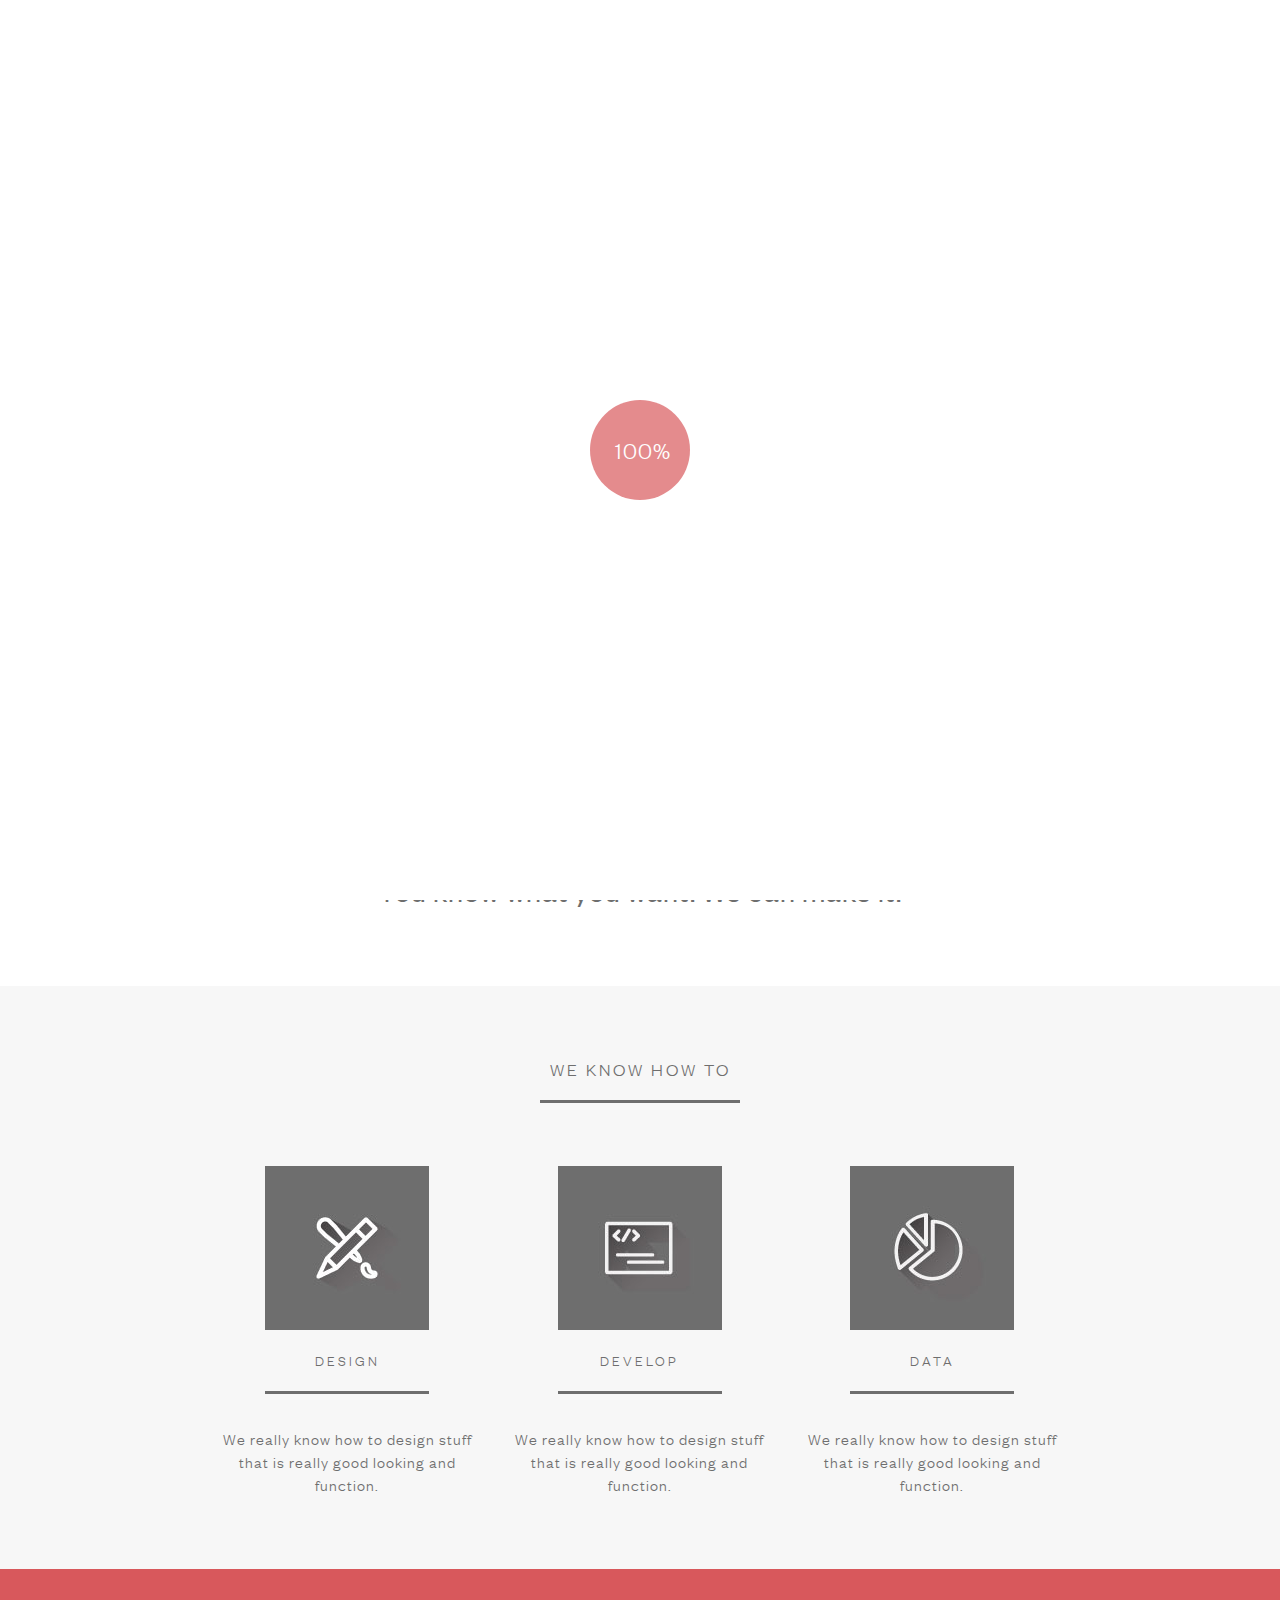
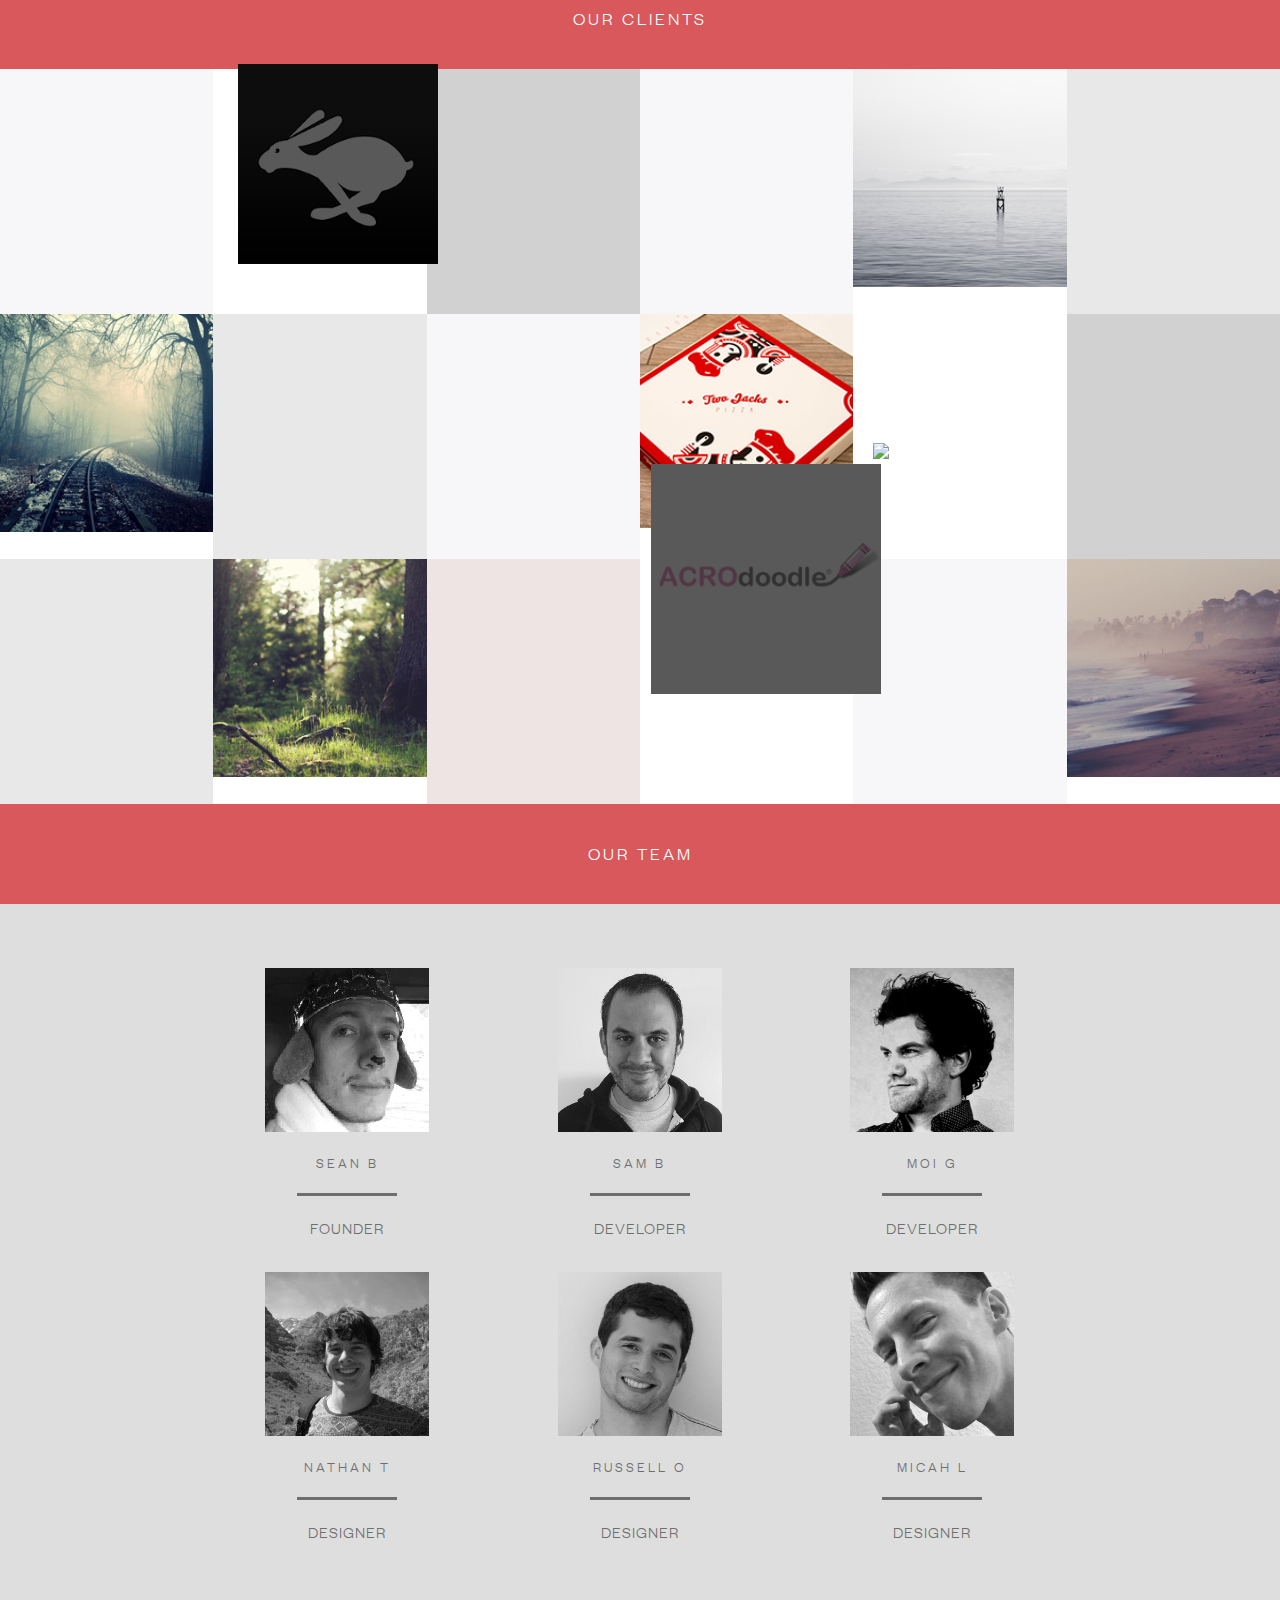
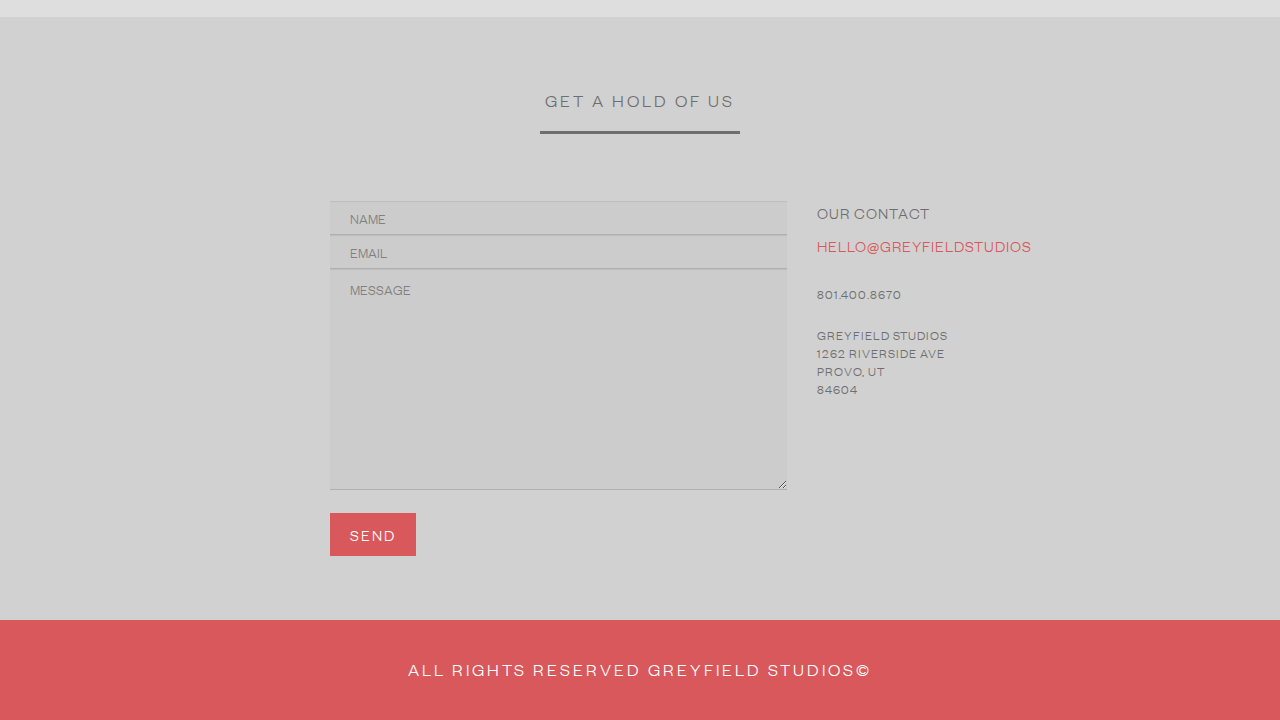
==== index.html @ 45220ab9 "updated work photos, fixed gutter issue" ====
<!DOCTYPE html>
<html lang="en-US">
    <head>
        <meta http-equiv="Content-Type" content="text/html; charset=UTF-8" />
        <title>Greyfield Studios</title>

        <meta name="description" content="" />
        <meta name="Keywords" content="Web, Design, UI, UX, Mobile, Apps, Studio, Web, Website, iOS, Android" />
        <meta name="Author" content="Greyfield Studios" />
        <!-- <meta name="robots" content="all" /> -->

        <!-- Mobile Specifics -->
        <meta name="viewport" content="width=device-width, initial-scale=1.0">
        <meta name="HandheldFriendly" content="true"/>
        <meta name="MobileOptimized" content="320"/>

        <!-- Mobile Internet Explorer ClearType Technology -->
        <!--[if IEMobile]>  <meta http-equiv="cleartype" content="on">  <![endif]-->

        <!-- Main Style -->
        <link rel="stylesheet" href="css/bootstrap.min.css">
        <link rel="stylesheet" href="css/greyfield.css">
        <link rel="stylesheet" href="css/extras.css">
        <link rel="icon" type="image/png" href="img/favicon.ico">
        <link href="//maxcdn.bootstrapcdn.com/font-awesome/4.2.0/css/font-awesome.min.css" rel="stylesheet">

        <!-- Analytics -->
        <script>
            (function(i,s,o,g,r,a,m){i['GoogleAnalyticsObject']=r;i[r]=i[r]||function(){
            (i[r].q=i[r].q||[]).push(arguments)},i[r].l=1*new Date();a=s.createElement(o),
            m=s.getElementsByTagName(o)[0];a.async=1;a.src=g;m.parentNode.insertBefore(a,m)
            })(window,document,'script','//www.google-analytics.com/analytics.js','ga');

            ga('create', 'UA-53917622-1', 'auto');
            ga('send', 'pageview');
        </script>
        <!-- End Analytics -->
    </head>
    <body>

        <!-- Preload Splash Screen -->
        <div id="fullPage">
            <section id="jSplash">
                <div id="circle"></div>
            </section>
        </div>

        <img class="bg-image hidden-xs" src="img/background-2560-logo.jpg" alt="">
        <div class="hidden-lg hidden-md hidden-sm small-logo">
            <img src="img/logo.png" alt="">
        </div>

        <section class="intro">
            <div class="container">
                <div class="row">
                    <div class="col-lg-11 col-centered">
                        <h4>WHAT IS GREYFIELD</h4>
                        <hr class="title-divider">
                        <p class="intro-text">
                            We help faciliate your ideas to completion, instead of going through
                            a thousand start-stops we will work with you 'til the finish line.
                            We want to help companies actually make it.
                            We don't want an idea to fail because the technology was never built.
                        </p>
                        <p class="intro-text-bold">You know what you want. We can make it.</p>
                    </div>
                </div>
            </div>
        </section>

        <section class="skills">
            <div class="container">
                <div class="row">
                    <div class="col-lg-9 col-centered">
                        <h4>WE KNOW HOW TO</h4>
                        <hr class="title-divider">
                        <div class="row">
                            <div class="col-lg-4">
                                <img src="img/design.jpg" alt="Freelance design">
                                <h5 class="subtitle">DESIGN</h5>
                                <hr class="subtitle-divider">
                                <p>
                                    We really know how to design stuff that is really
                                    good looking and function.
                                </p>
                            </div>
                            <div class="col-lg-4">
                                <img src="img/develop.jpg" alt="Freelance web and mobile development">
                                <h5 class="subtitle">DEVELOP</h5>
                                <hr class="subtitle-divider">
                                <p>
                                    We really know how to design stuff that is really
                                    good looking and function.
                                </p>
                            </div>
                            <div class="col-lg-4">
                                <img src="img/data.jpg" alt="">
                                <h5 class="subtitle">DATA</h5>
                                <hr class="subtitle-divider">
                                <p>
                                    We really know how to design stuff that is really
                                    good looking and function.
                                </p>
                            </div>
                        </div>
                    </div>
                </div>
            </div>
        </section>

        <div class="title-banner">
            <h4>OUR CLIENTS</h4>
        </div>
        <section class="work">
            <div class="row no-gutter">
                <div class="col-lg-2 no-padding">
                    <div class="work-box work-offwhite"></div>
                </div>
                <div class="col-lg-2 no-padding">
                    <div class="work-box">
                        <span class="overlay"></span>
                        <img src="img/work/salesrabbit.png" class="logo"></img>
                        <div class="work-text-group">
                            <p class="work-text">SALES RABBIT</p>
                            <p class="work-text">UI / UX</p>
                        </div>
                    </div>
                </div>
                <div class="col-lg-2 no-padding">
                    <div class="work-box work-grey"></div>
                </div>
                <div class="col-lg-2 no-padding">
                    <div class="work-box work-offwhite"></div>
                </div>
                <div class="col-lg-2 no-padding">
                    <div class="work-box">
                        <img src="img/work/water.png" class="full"></img>
                    </div>
                </div>
                <div class="col-lg-2 no-padding">
                    <div class="work-box work-lightgrey"></div>
                </div>
                <br>
                <div class="col-lg-2 no-padding">
                    <div class="work-box">
                        <img src="img/work/train.png" class="full"></img>
                    </div>
                </div>
                <div class="col-lg-2 no-padding">
                    <div class="work-box work-lightgrey"></div>
                </div>
                <div class="col-lg-2 no-padding">
                    <div class="work-box work-offwhite"></div>
                </div>
                <div class="col-lg-2 no-padding">
                    <div class="work-box">
                        <span class="overlay"></span>
                        <img src="img/work/twojacks.png" class="full"></img>
                        <div class="work-text-group">
                            <p class="work-text">TWO JACKS PIZZA</p>
                            <p class="work-text">CONCEPT REBRANDING<p>
                        </div>
                    </div>
                </div>
                <div class="col-lg-2 no-padding">
                    <div class="work-box">
                        <span class="overlay"></span>
                        <img src="img/work/viralit.png" id="work-viralit" class="logo"></img>
                        <div class="work-text-group">
                            <p class="work-text">VIRAL IT</p>
                            <p class="work-text">DEVELOPMENT<p>
                        </div>
                    </div>
                </div>
                <div class="col-lg-2 no-padding">
                    <div class="work-box work-grey"></div>
                </div>
                <br>
                <div class="col-lg-2 no-padding">
                    <div class="work-box work-lightgrey"></div>
                </div>
                <!-- <div class="col&#45;lg&#45;2 no&#45;padding"> -->
                <!--     <div class="work&#45;box work&#45;twojacks"> -->
                <!--         <p class="work&#45;text">GOCERTIFY<p> -->
                <!--         <p class="work&#45;text">WRITTEN COPY</p> -->
                <!--     </div> -->
                <!-- </div> -->
                <div class="col-lg-2 no-padding">
                    <div class="work-box">
                        <img src="img/work/trees.png" class="full"></img>
                    </div>
                </div>
                <div class="col-lg-2 no-padding">
                    <div class="work-box work-redgrey"></div>
                </div>
                <div class="col-lg-2 no-padding">
                    <div class="work-box">
                        <span class="overlay"></span>
                        <img src="img/work/acrodoodle.png" id="work-acrodoodle" class="logo"></img>
                        <div class="work-text-group">
                            <p class="work-text">ACRODOODLE</p>
                            <p class="work-text">DESIGN</p>
                            <p class="work-text">DEVELOPMENT</p>
                        </div>
                    </div>
                </div>
                <div class="col-lg-2 no-padding">
                    <div class="work-box work-offwhite"></div>
                </div>
                <div class="col-lg-2 no-padding">
                    <div class="work-box">
                        <img src="img/work/beach.png" class="full"></img>
                    </div>
                </div>
            </div>
        </section>


        <div class="title-banner">
            <h4>OUR TEAM</h4>
        </div>
        <section class="team">
            <div class="container">
                <div class="row">
                    <div class="col-lg-9 col-centered">
                        <div class="row">
                            <div class="col-lg-4">
                                <img src="img/sean.jpg">
                                <h5 class="subtitle">SEAN B</h5>
                                <hr class="profile-divider">
                                <p>FOUNDER</p>
                            </div>
                            <div class="col-lg-4">
                                <img src="img/sam.jpg" alt="Freelance web and mobile development">
                                <h5 class="subtitle">SAM B</h5>
                                <hr class="profile-divider">
                                <p>DEVELOPER</p>
                            </div>
                            <div class="col-lg-4">
                                <img src="img/moi.jpg" alt="">
                                <h5 class="subtitle">MOI G</h5>
                                <hr class="profile-divider">
                                <p>DEVELOPER</p>
                            </div>
                        </div>
                        <br>
                        <div class="row">
                            <div class="col-lg-4">
                                <img src="img/nathan.jpg">
                                <h5 class="subtitle">NATHAN T</h5>
                                <hr class="profile-divider">
                                <p>DESIGNER</p>
                            </div>
                            <div class="col-lg-4">
                                <img src="img/russell.jpg" alt="Freelance web and mobile development">
                                <h5 class="subtitle">RUSSELL O</h5>
                                <hr class="profile-divider">
                                <p>DESIGNER</p>
                            </div>
                            <div class="col-lg-4">
                                <img src="img/micah.jpg" alt="">
                                <h5 class="subtitle">MICAH L</h5>
                                <hr class="profile-divider">
                                <p>DESIGNER</p>
                            </div>
                        </div>
                    </div>
                </div>
            </div>
        </section>

        <section class="contact">
            <div class="container">
                <div class="row">
                    <div class="col-lg-10 col-centered">
                        <h4>GET A HOLD OF US</h4>
                        <hr class="title-divider">
                        <div class="row">
                            <div class="col-lg-2">
                                <div class="contact-error" id="contact-error-name"></div>
                                <div class="contact-error" id="contact-error-email"></div>
                                <div class="contact-error" id="contact-error-message"></div>
                            </div>
                            <form class="col-lg-6 tleft" id="contact-form">
                                <input class="form-control gf-form" type="text" name="name" id="name" placeholder="NAME">
                                <input class="form-control gf-form" type="text" name="email" id="email" placeholder="EMAIL">
                                <textarea class="form-control gf-form" name="message" id="message" cols="30" rows="10" placeholder="MESSAGE"></textarea>
                                <br>
                                <button class="gf-button" id="contact-submit">SEND</button>
                            </form>
                            <div class="col-lg-4 tleft">
                                <p>OUR CONTACT</p>
                                <p><a href="mailto:hello@greyfieldstudios.com">HELLO@GREYFIELDSTUDIOS</a></p>
                                <br>
                                <p class="contact-info">801.400.8670</p>
                                <br>
                                <p class="contact-info">GREYFIELD STUDIOS</p>
                                <p class="contact-info">1262 RIVERSIDE AVE</p>
                                <p class="contact-info">PROVO, UT</p>
                                <p class="contact-info">84604</p>
                            </div>
                        </div>

                        <div id="response">
                        </div>
                    </div>
                </div>
            </div>
        </section>
        <div class="title-banner">
            <h4>ALL RIGHTS RESERVED GREYFIELD STUDIOS&copy;</h4>
        </div>

        <script src="http://ajax.googleapis.com/ajax/libs/jquery/1.9.1/jquery.min.js"></script>
        <script src="js/jpreloader.min.js"></script>
        <script src="js/greyfield.js"></script>
    </body>
</html>
---- css/greyfield.css ----
/*=============================================================================
    COMMON STYLE
=============================================================================*/
@font-face {
    font-family: 'FoundersGrotesk';
    src: url('../fonts/FoundersGroteskWeb-Light.woff');
}

@font-face {
    font-family: 'FoundersGrotesk';
    src: url('../fonts/FoundersGroteskWeb-Regular.woff');
    font-weight: bold;
}

body {
    color: #6e6e6e;
    letter-spacing: 1px;
    font-size: 16px;
    font-family: 'FoundersGrotesk';
}

body h1, h2, h3 {
    letter-spacing: 4px;
}

body h4, h5, h6 {
    letter-spacing: 3px;
}

section {
    padding: 5% 0;
    text-align: center;
}

hr.title-divider {
    border-top: 3px solid #6e6e6e;
    color: #6e6e6e;
    padding-bottom: 5%;
    width: 200px;
}

hr.subtitle-divider {
    border-top: 3px solid #6e6e6e;
    color: #6e6e6e;
    padding-bottom: 5%;
    width: 164px;
}

div.title-banner {
    background-color: #d8585c;
    color: white;
    height: 100px;
    padding-top: 30px;
    text-align: center;
}

.subtitle {
    padding: 5% 0 1% 0;
}

.col-centered{
    float: none;
    margin: 0 auto;
}

.bg-image {
    width: 100%;
}

.tleft {
    text-align: left;
}

.gf-button {
    background-color: #d8585c;
    border: none;
    color: white;
    padding: 10px 20px;
    letter-spacing: 2px;
}

/*=============================================================================
    INTRO SECTION
=============================================================================*/
section.intro p {
}

p.intro-text {
    font-size: 27px;
}

p.intro-text-bold {
    font-size: 30px;
    font-weight: bold;
}

div.small-logo {
    text-align: center;
    padding: 40px;
}

div.small-logo img {
    width: 100%;
}

/*=============================================================================
    SKILLS SECTION
=============================================================================*/

section.skills {
    background-color: #f7f7f7;
}

/*=============================================================================
    WORK SECTION
=============================================================================*/
section.work {
    padding: 0;
}

.work-box {
    width: 100%;
    height: 245px;
    background-color: white;
}

.work-box:hover .overlay {
    display: block;
    opacity: 0.35;
    background: black;
    -webkit-transition: opacity .25s ease-in-out;
    -moz-transition: opacity .25s ease-in-out;
    -o-transition: opacity .25s ease-in-out;
    -ms-transition: opacity .25s ease-in-out;
    transition: opacity .25s ease-in-out;
}

.overlay {
    width: 100%;
    height: 100%;
    background: transparent;
    position: absolute;
    top: 0;
    left: 0;
    opacity: 0;
}

.work-text-group {
    padding-top: 40%;
}

.work-text {
    opacity: 0;
    position: relative;
    line-height: .5em;
    font-weight: bold;
    letter-spacing: 4px;
    color: white;
    font-size: 18px;
}

.work-box:hover .work-text {
    z-index: 2;
    left: 0;
    top: 0;
    opacity: 1;
    -webkit-transition: opacity 1s ease-in-out;
    -moz-transition: opacity 1s ease-in-out;
    -o-transition: opacity 1s ease-in-out;
    -ms-transition: opacity 1s ease-in-out;
    transition: opacity 1s ease-in-out;
}

.work-box img.logo {
    margin: 0 auto;
    width: 200px;
    left: 25px;
    bottom: 50px;
    background-repeat: no-repeat;
    position: absolute;
    z-index: 1;
}

.work-box img.full {
    width:100%;
    height:auto;
    max-height:100%;
    min-width:100%;
    min-height:100%
    bottom: 0 !important;
    left: 0 !important;
    padding-top: 0 !important;
}

#work-viralit {
    bottom: 100px !important;
    left: 20px !important;
}

#work-acrodoodle {
    bottom: 110px !important;
    width: 230px !important;
    left: 11px !important;
}

.work-offwhite {
    background-color: #F7F7F9;
}

.work-lightgrey {
    background-color: #E8E8E8;
}

.work-grey {
    background-color: #d1d1d1;
}

.work-redgrey {
    background-color: #EFE4E4;
}

.row.no-gutter {
    margin-left: 0;
    margin-right: 0;
}

.row.no-gutter [class*='col-']:not(:first-child),
.row.no-gutter [class*='col-']:not(:last-child) {
    padding-right: 0;
    padding-left: 0;
}

/* .no-padding { */
/*     padding-left: 0; */
/*     padding-right: 0; */
/* } */

/*=============================================================================
    TEAM SECTION
=============================================================================*/
section.team {
    background-color: #dedede;
}

hr.profile-divider {
    border-top: 3px solid #6e6e6e;
    color: #6e6e6e;
    padding-bottom: 0%;
    width: 100px;
}

/*=============================================================================
    CONTACT SECTION
=============================================================================*/
section.contact {
    background-color: #d1d1d1;
}

.gf-form {
    background-color: #cccccc;
    border: none;
    border-bottom: 1px solid #b0b0b0;
    padding: 10px 20px;
    width: 100%;
}

.gf-form:last-child {
    border: none;
}

.contact-info {
    font-size: 13px;
    line-height: 8px;
}

.contact-error {
    color: #d8585c;
    border: none;
    padding: 10px 20px;
    width: 100%;
}
---- css/extras.css ----
/*
 * Full screen overlay and preloading
 */
.fullPageOverlay {
    position:fixed;
    top:0;
    left:0;
    width:100%;
    height:100%;
    z-index:1000;
    background: white;
}

#jSplash {
	position: absolute;
	width: 100%;
	height: 100%;
	z-index: 700;
}

#jpreSlide{
	position: absolute;
	top: 50% !important;
	left: 50% !important;
	margin: -50px 0 0 -50px;
	width: 100px;
	height: 100px;
}

#jpreLoader {
	position: relative !important;
	width: 100% !important;
	height: 100% !important;
	top: 0 !important;
}

#jprePercentage {
	width: 50px;
	height: 50px !important;
	line-height: 50px;
	position: absolute !important;
	text-align: center;
	left: 50%;
	top: 50%;
	margin: -25px 0 0 -25px;
	z-index: 800;

	font-size: 24px;
	color: #FFFFFF;

	-webkit-animation: circle 1s infinite forwards;
	   -moz-animation: circle 1s infinite forwards;
		-ms-animation: circle 1s infinite forwards;
		 -o-animation: circle 1s infinite forwards;
			animation: circle 1s infinite forwards;
}

#circle {
	position: absolute;
	top: 50%;
	left: 50%;
	z-index: 11;
	margin: -50px 0 0 -50px;
	width: 100px;
	height: 100px;
	background: #d8585c;
	-webkit-border-radius: 999px;
	-moz-border-radius: 999px;
	border-radius: 999px;
	opacity: 0;
	filter: alpha(opacity=0);

	-webkit-animation: circle 1s infinite forwards;
	   -moz-animation: circle 1s infinite forwards;
		-ms-animation: circle 1s infinite forwards;
			animation: circle 1s infinite forwards;
}

@-webkit-keyframes circle {
	0% {-webkit-transform: rotateY(0deg);
		-webkit-animation-timing-function: ease-in;
	}
	50% {-webkit-transform: rotateY(180deg);
		-webkit-animation-timing-function: ease-out;
	}
	100% {-webkit-transform: rotateY(0deg);
		-webkit-animation-timing-function: ease-in;
	}
}

@-moz-keyframes circle {
	0% {-moz-transform: rotateY(0deg);
	}
	50% {-moz-transform: rotateY(180deg);
		-moz-animation-timing-function: ease-out;
	}
	100% {-moz-transform: rotateY(0deg);
		-moz-animation-timing-function: ease-in;
	}
}

@-ms-keyframes circle {
	0% {-ms-transform: rotateY(0deg);
		-ms-animation-timing-function: ease-in;
	}
	50% {-ms-transform: rotateY(180deg);
		-ms-animation-timing-function: ease-out;
	}
	100% {-ms-transform: rotateY(0deg);
		-ms-animation-timing-function: ease-in;
	}
}

@-o-keyframes circle {
	0% {-o-transform: rotateY(0deg);
		-o-animation-timing-function: ease-in;
	}
	50% {-o-transform: rotateY(180deg);
		-o-animation-timing-function: ease-out;
	}
	100% {-o-transform: rotateY(0deg);
		-o-animation-timing-function: ease-in;
	}
}

@keyframes circle {
	0% {transform: rotateY(0deg);
		animation-timing-function: ease-in;
	}
	50% {transform: rotateY(180deg);
		animation-timing-function: ease-out;
	}
	100% {transform: rotateY(0deg);
		animation-timing-function: ease-in;
	}
}
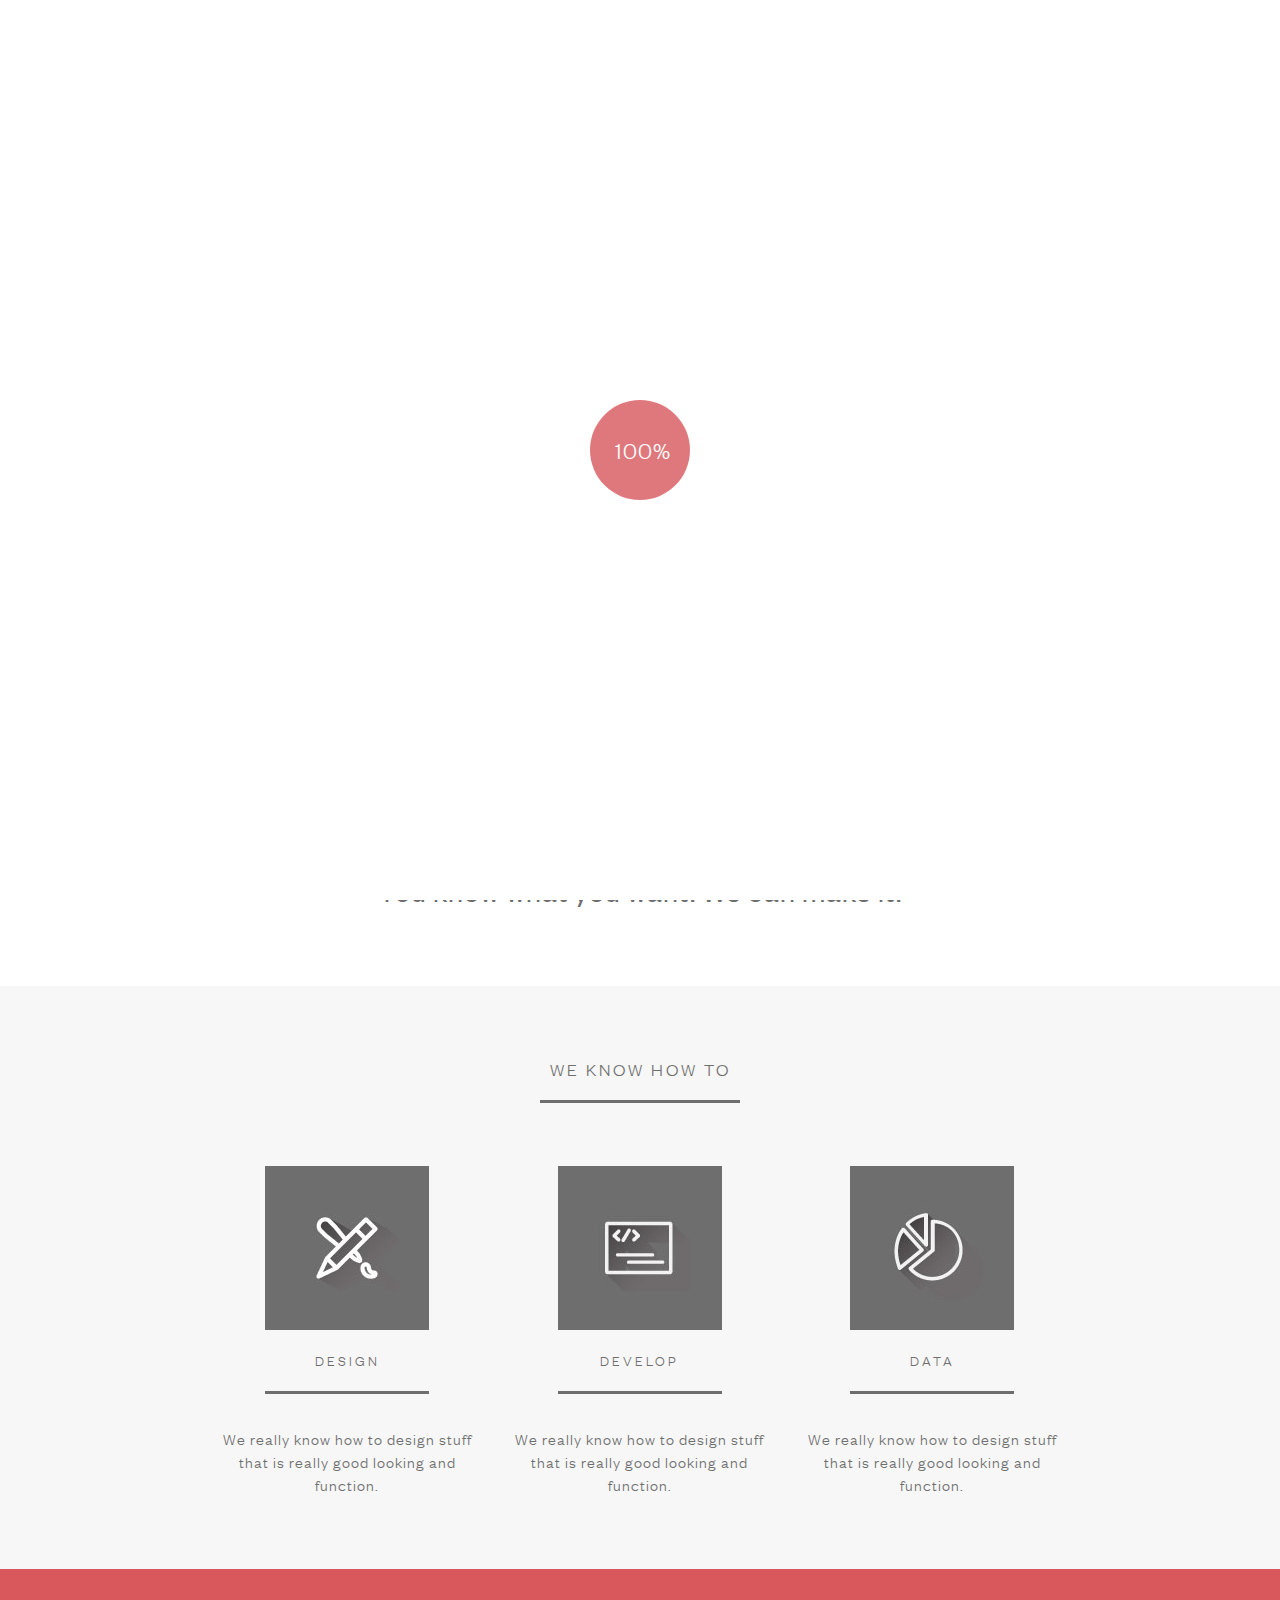
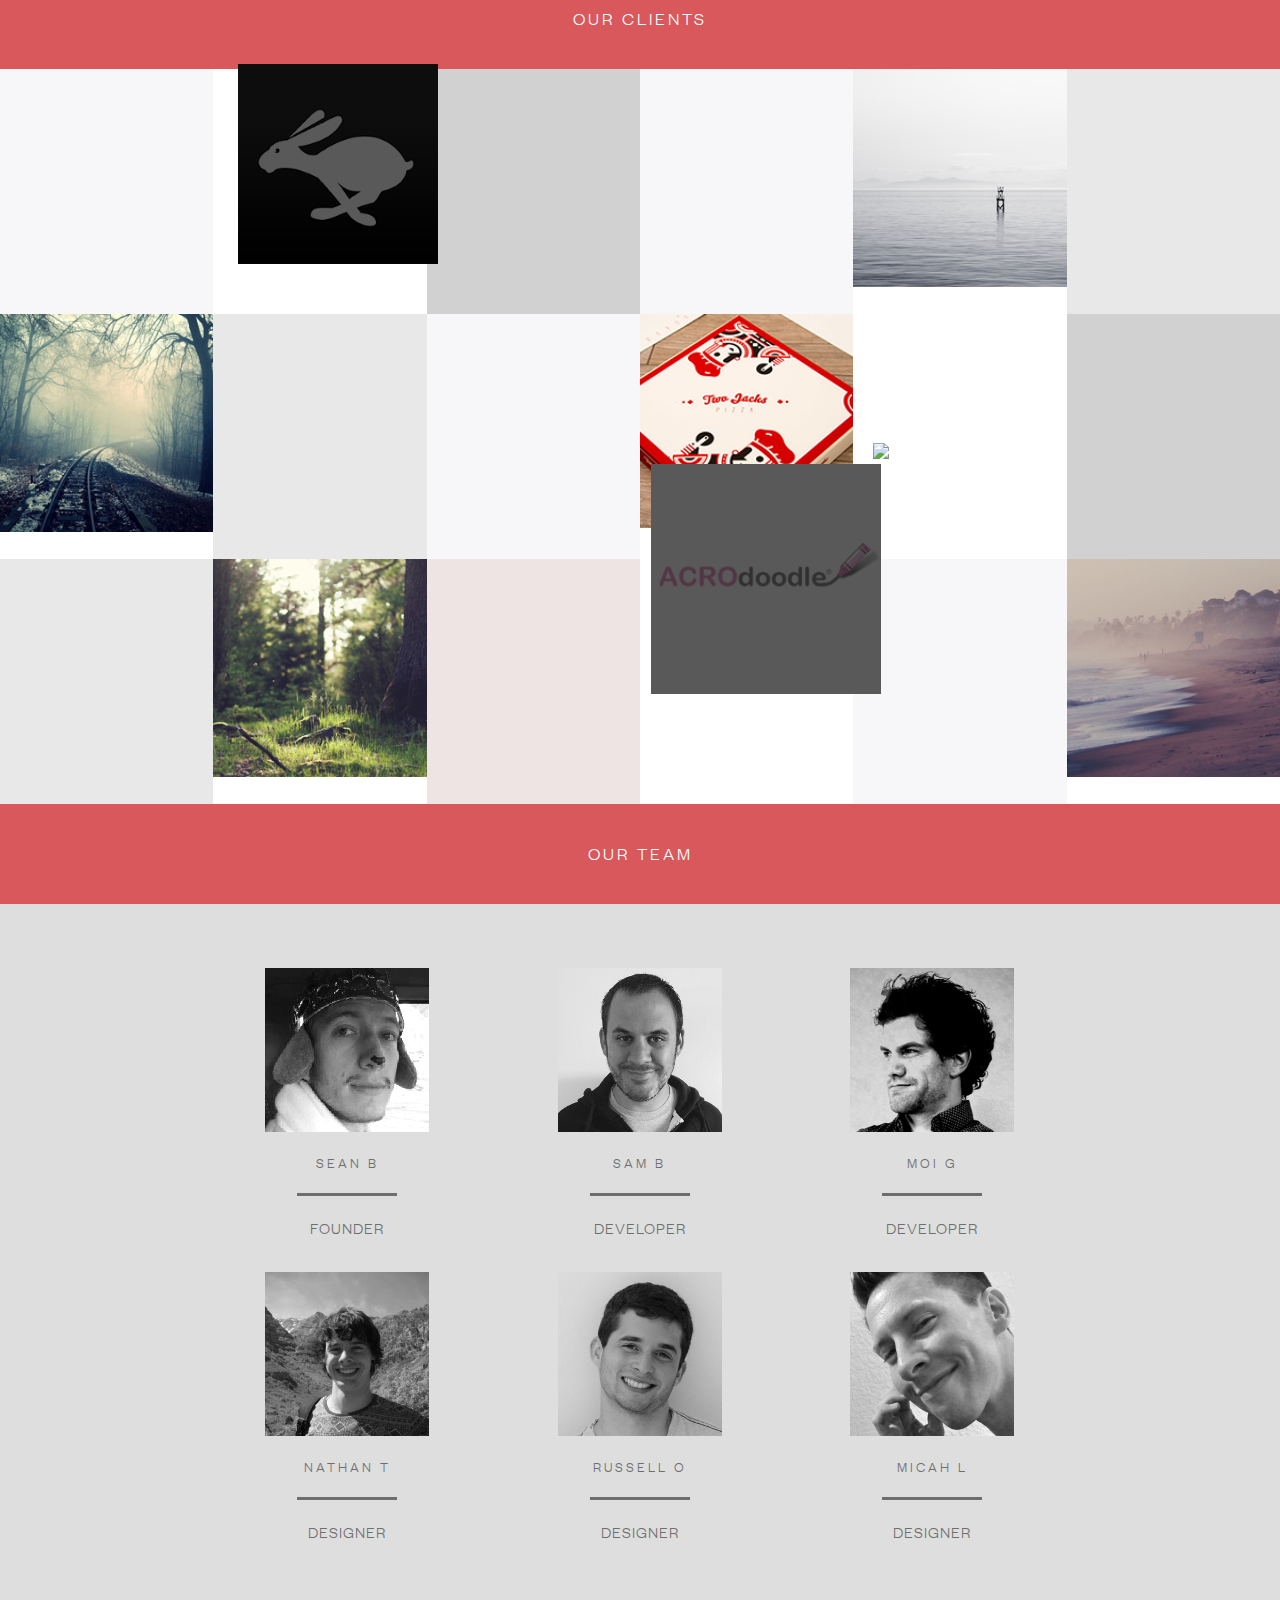
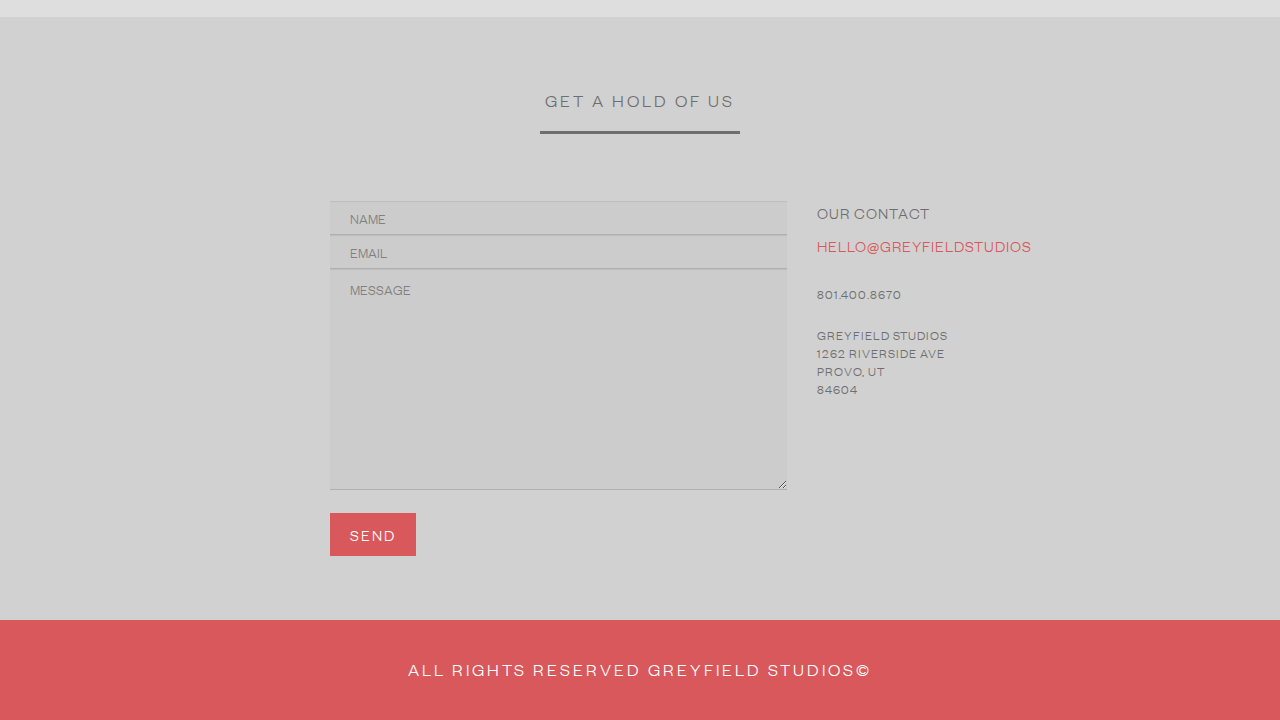
==== commit 5fe22533: "Update index description" ====
--- a/index.html
+++ b/index.html
@@ -4,7 +4,8 @@
         <meta http-equiv="Content-Type" content="text/html; charset=UTF-8" />
         <title>Greyfield Studios</title>
 
-        <meta name="description" content="" />
+        <meta name="description" content="We help faciliate your ideas to completion, instead of going through a thousand start-stops we will work with you 'til the finish line. We want to help companies actually make it. We don't want an idea to fail because the technology was never built.
+        You know what you want. We can make it." />
         <meta name="Keywords" content="Web, Design, UI, UX, Mobile, Apps, Studio, Web, Website, iOS, Android" />
         <meta name="Author" content="Greyfield Studios" />
         <!-- <meta name="robots" content="all" /> -->
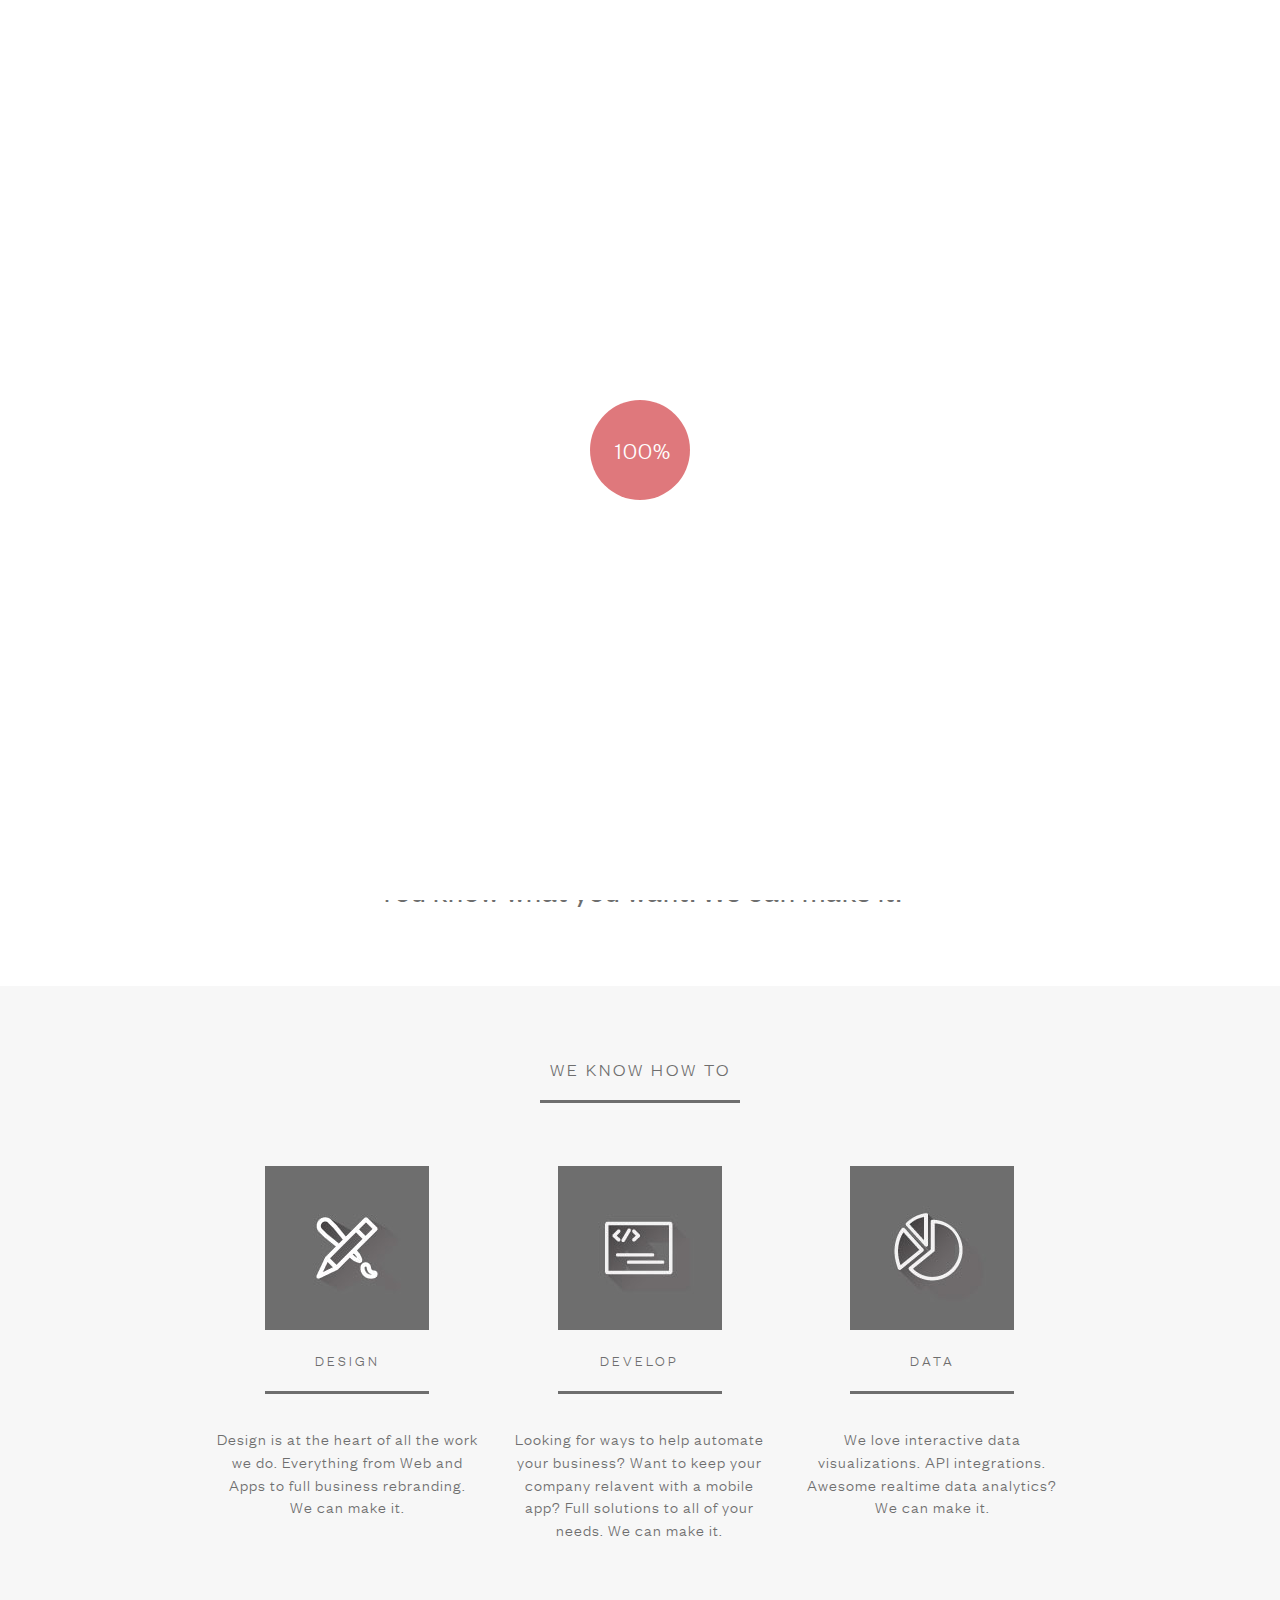
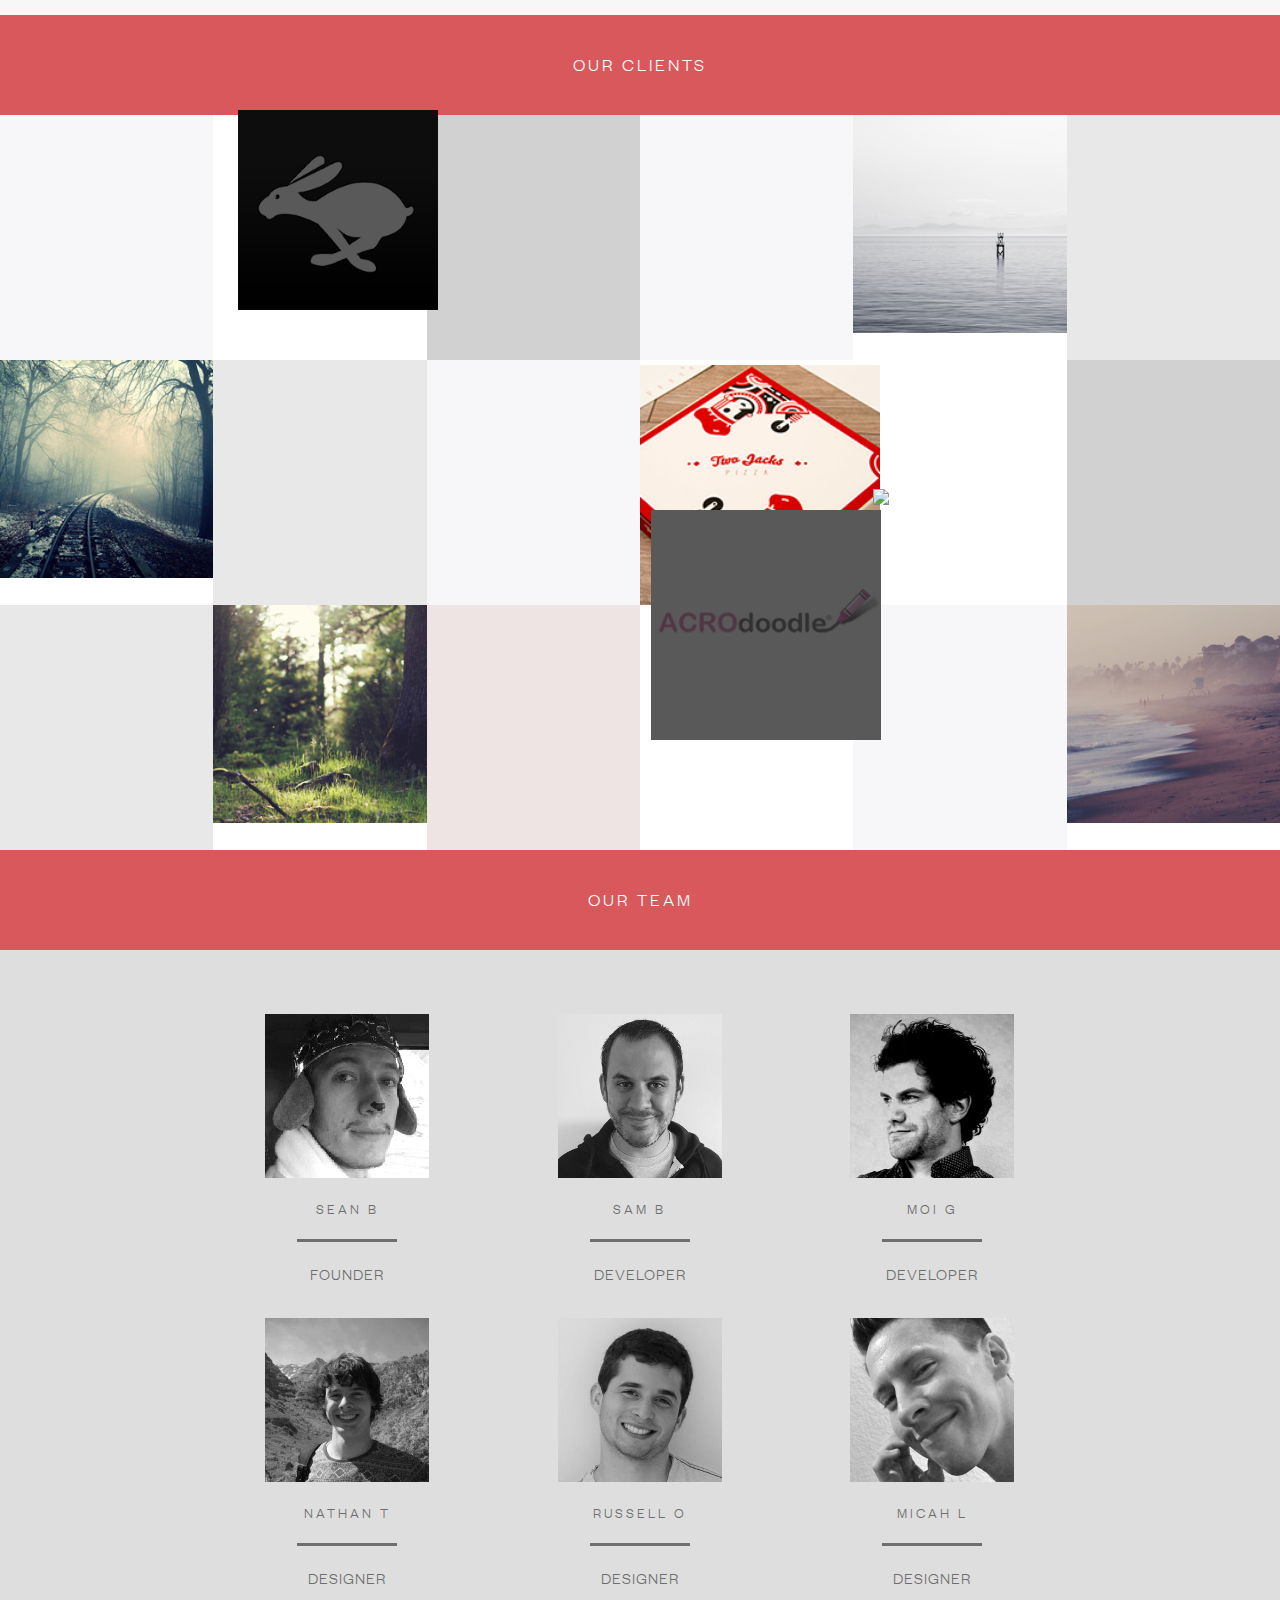
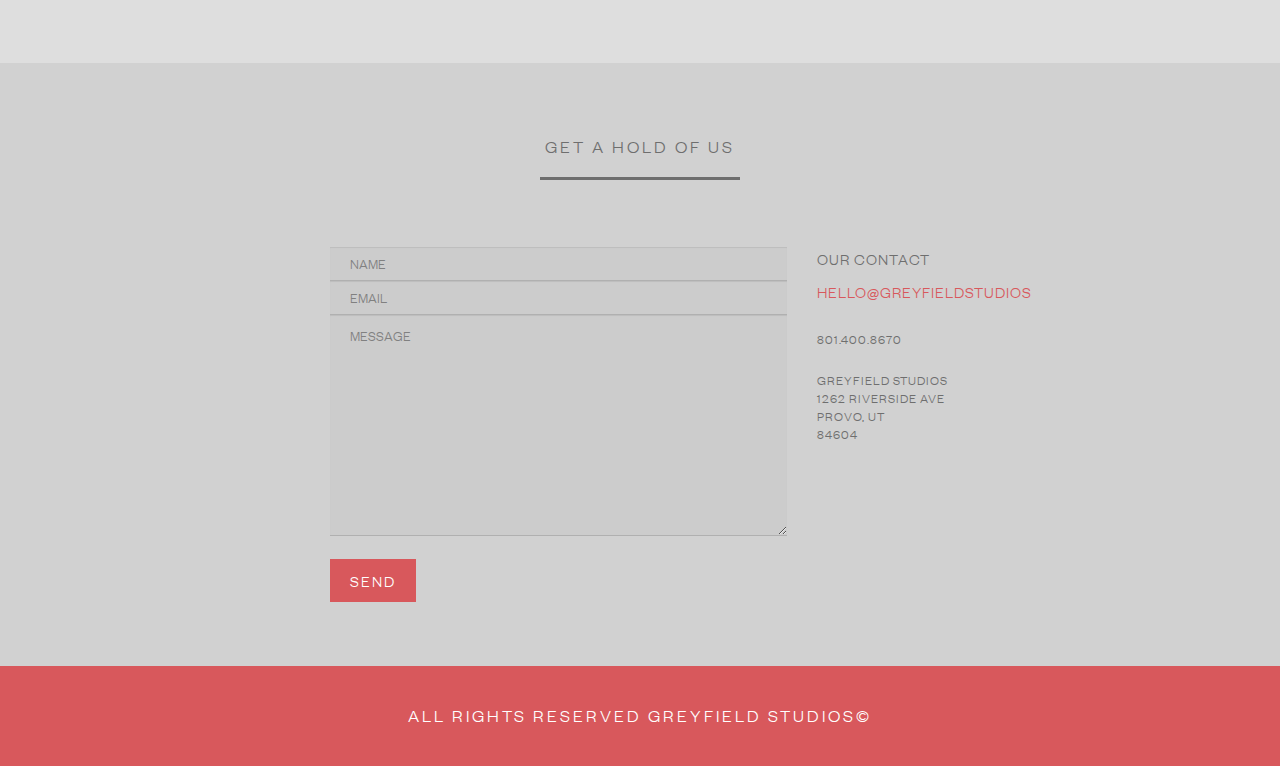
==== commit e66261db: "Fixed twojacks work section, added rough draft of text" ====
--- a/index.html
+++ b/index.html
@@ -81,8 +81,8 @@
                                 <h5 class="subtitle">DESIGN</h5>
                                 <hr class="subtitle-divider">
                                 <p>
-                                    We really know how to design stuff that is really
-                                    good looking and function.
+                                Design is at the heart of all the work we do. Everything from Web and Apps to full business rebranding.
+                                We can make it.
                                 </p>
                             </div>
                             <div class="col-lg-4">
@@ -90,8 +90,8 @@
                                 <h5 class="subtitle">DEVELOP</h5>
                                 <hr class="subtitle-divider">
                                 <p>
-                                    We really know how to design stuff that is really
-                                    good looking and function.
+                                Looking for ways to help automate your business? Want to keep your company relavent with a mobile app?
+                                Full solutions to all of your needs. We can make it.
                                 </p>
                             </div>
                             <div class="col-lg-4">
@@ -99,8 +99,7 @@
                                 <h5 class="subtitle">DATA</h5>
                                 <hr class="subtitle-divider">
                                 <p>
-                                    We really know how to design stuff that is really
-                                    good looking and function.
+                                We love interactive data visualizations. API integrations. Awesome realtime data analytics? We can make it.
                                 </p>
                             </div>
                         </div>
@@ -156,10 +155,11 @@
                 <div class="col-lg-2 no-padding">
                     <div class="work-box">
                         <span class="overlay"></span>
-                        <img src="img/work/twojacks.png" class="full"></img>
+                        <img src="img/work/twojacks.png" id="work-twojacks" class="logo"></img>
                         <div class="work-text-group">
                             <p class="work-text">TWO JACKS PIZZA</p>
-                            <p class="work-text">CONCEPT REBRANDING<p>
+                            <p class="work-text">CONCEPT<p>
+                            <p class="work-text">REBRANDING<p>
                         </div>
                     </div>
                 </div>
--- a/css/greyfield.css
+++ b/css/greyfield.css
@@ -126,7 +126,7 @@
 
 .work-box:hover .overlay {
     display: block;
-    opacity: 0.35;
+    opacity: 0.45;
     background: black;
     -webkit-transition: opacity .25s ease-in-out;
     -moz-transition: opacity .25s ease-in-out;
@@ -143,6 +143,7 @@
     top: 0;
     left: 0;
     opacity: 0;
+    z-index: 2;
 }
 
 .work-text-group {
@@ -203,6 +204,12 @@
     left: 11px !important;
 }
 
+#work-twojacks {
+    width: 240px !important;
+    left: 0 !important;
+    bottom: 0 !important;
+}
+
 .work-offwhite {
     background-color: #F7F7F9;
 }
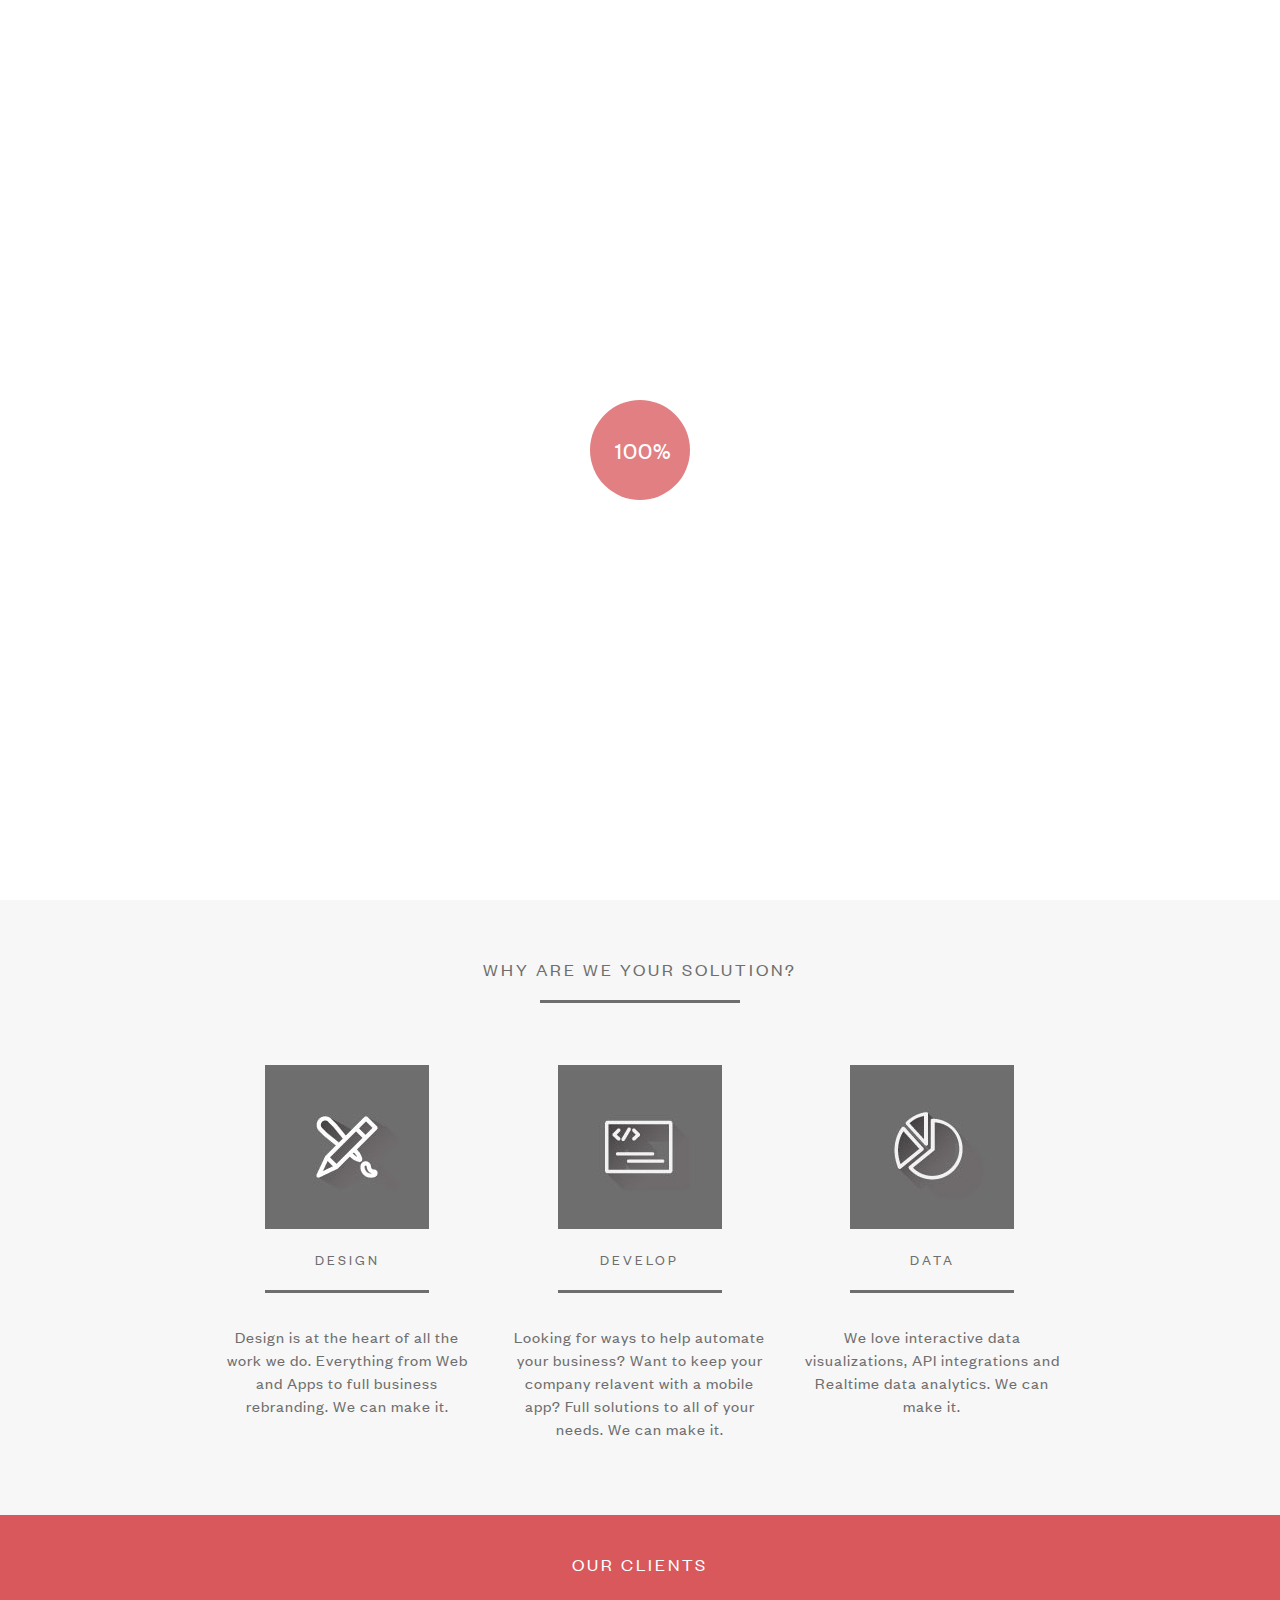
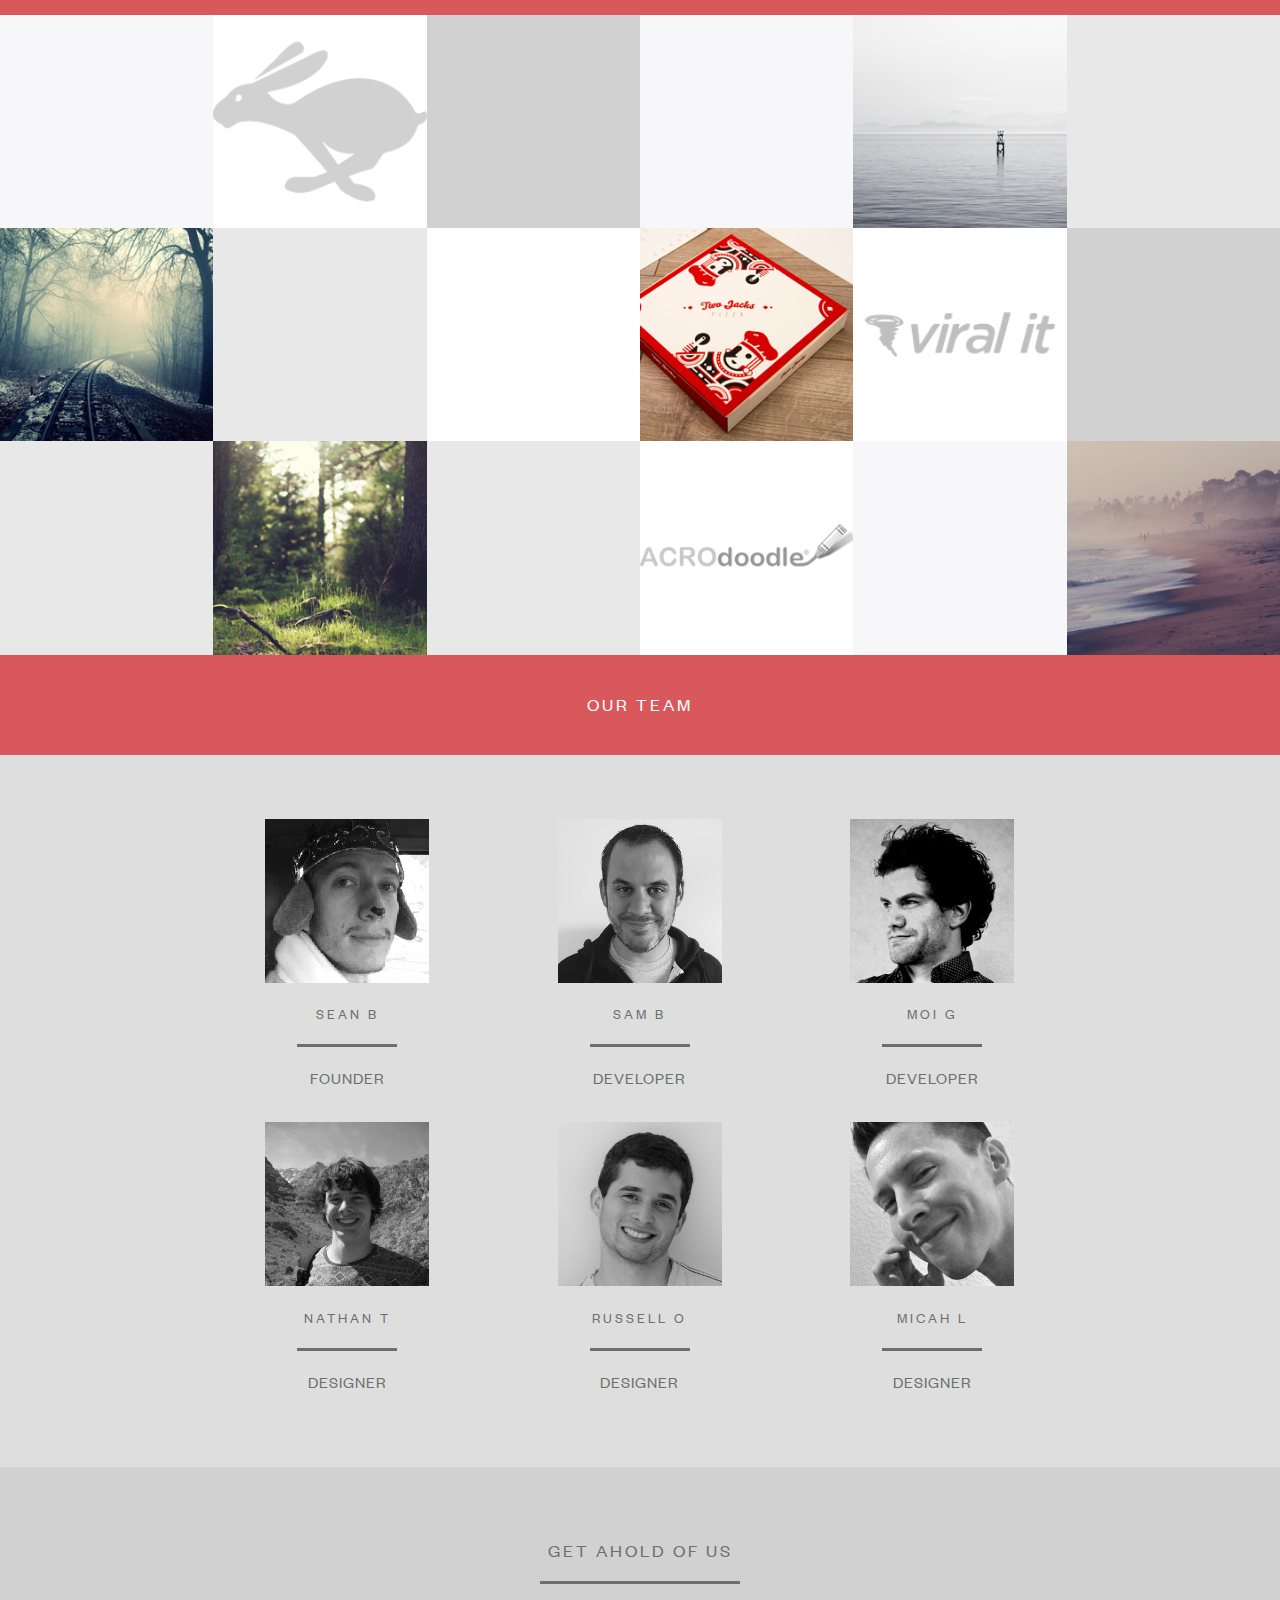
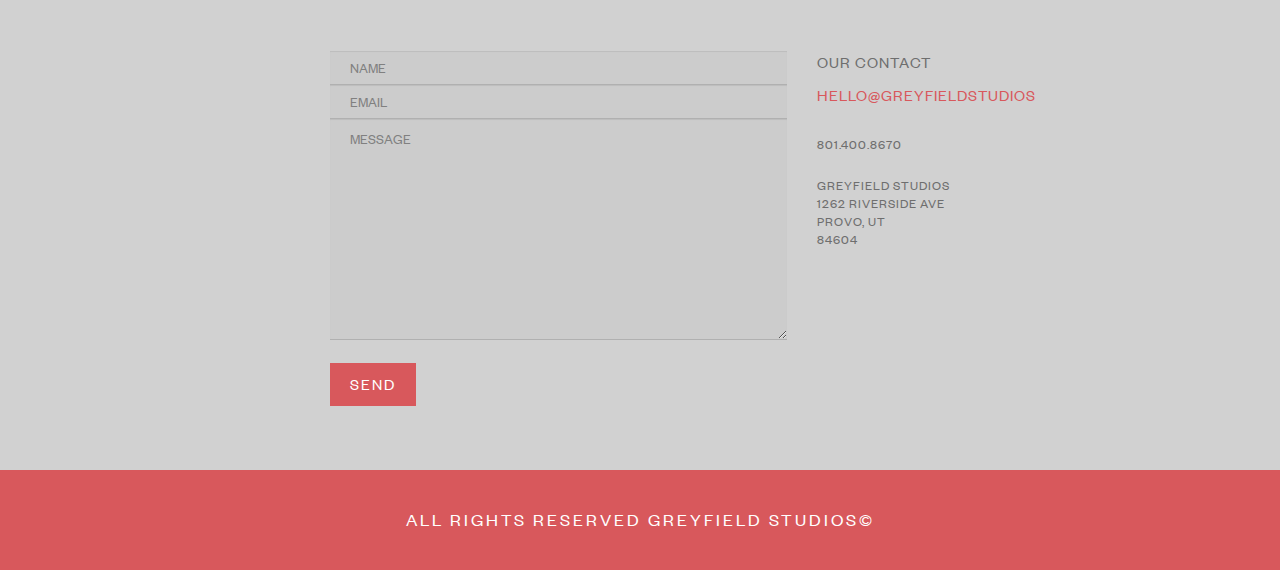
==== commit 7ef440e1: "Fixed the work tile and removed extra classes. Made all images 240x240." ====
--- a/index.html
+++ b/index.html
@@ -55,15 +55,18 @@
             <div class="container">
                 <div class="row">
                     <div class="col-lg-11 col-centered">
-                        <h4>WHAT IS GREYFIELD</h4>
+                        <h4>WHAT IS GREYFIELD?</h4>
                         <hr class="title-divider">
+                        <p class="intro-text-italic">
+                            Your brilliant idea shouldn't fail just because the technology wasn't there.
+                        </p>
+                        <br>
                         <p class="intro-text">
-                            We help faciliate your ideas to completion, instead of going through
-                            a thousand start-stops we will work with you 'til the finish line.
-                            We want to help companies actually make it.
-                            We don't want an idea to fail because the technology was never built.
+                            You know what you want. We'll help you
                         </p>
-                        <p class="intro-text-bold">You know what you want. We can make it.</p>
+                        <p class="intro-text-bold">
+                            make it.
+                        </p>
                     </div>
                 </div>
             </div>
@@ -73,10 +76,10 @@
             <div class="container">
                 <div class="row">
                     <div class="col-lg-9 col-centered">
-                        <h4>WE KNOW HOW TO</h4>
+                        <h4>WHY ARE WE YOUR SOLUTION?</h4>
                         <hr class="title-divider">
                         <div class="row">
-                            <div class="col-lg-4">
+                            <div class="col-sm-4">
                                 <img src="img/design.jpg" alt="Freelance design">
                                 <h5 class="subtitle">DESIGN</h5>
                                 <hr class="subtitle-divider">
@@ -85,7 +88,7 @@
                                 We can make it.
                                 </p>
                             </div>
-                            <div class="col-lg-4">
+                            <div class="col-sm-4">
                                 <img src="img/develop.jpg" alt="Freelance web and mobile development">
                                 <h5 class="subtitle">DEVELOP</h5>
                                 <hr class="subtitle-divider">
@@ -94,12 +97,12 @@
                                 Full solutions to all of your needs. We can make it.
                                 </p>
                             </div>
-                            <div class="col-lg-4">
+                            <div class="col-sm-4">
                                 <img src="img/data.jpg" alt="">
                                 <h5 class="subtitle">DATA</h5>
                                 <hr class="subtitle-divider">
                                 <p>
-                                We love interactive data visualizations. API integrations. Awesome realtime data analytics? We can make it.
+                                We love interactive data visualizations, API integrations and Realtime data analytics. We can make it.
                                 </p>
                             </div>
                         </div>
@@ -113,104 +116,115 @@
         </div>
         <section class="work">
             <div class="row no-gutter">
-                <div class="col-lg-2 no-padding">
-                    <div class="work-box work-offwhite"></div>
-                </div>
-                <div class="col-lg-2 no-padding">
-                    <div class="work-box">
-                        <span class="overlay"></span>
-                        <img src="img/work/salesrabbit.png" class="logo"></img>
-                        <div class="work-text-group">
-                            <p class="work-text">SALES RABBIT</p>
-                            <p class="work-text">UI / UX</p>
-                        </div>
-                    </div>
-                </div>
-                <div class="col-lg-2 no-padding">
-                    <div class="work-box work-grey"></div>
-                </div>
-                <div class="col-lg-2 no-padding">
-                    <div class="work-box work-offwhite"></div>
-                </div>
-                <div class="col-lg-2 no-padding">
-                    <div class="work-box">
-                        <img src="img/work/water.png" class="full"></img>
-                    </div>
-                </div>
-                <div class="col-lg-2 no-padding">
-                    <div class="work-box work-lightgrey"></div>
-                </div>
-                <br>
-                <div class="col-lg-2 no-padding">
-                    <div class="work-box">
-                        <img src="img/work/train.png" class="full"></img>
-                    </div>
-                </div>
-                <div class="col-lg-2 no-padding">
-                    <div class="work-box work-lightgrey"></div>
-                </div>
-                <div class="col-lg-2 no-padding">
-                    <div class="work-box work-offwhite"></div>
-                </div>
-                <div class="col-lg-2 no-padding">
-                    <div class="work-box">
-                        <span class="overlay"></span>
-                        <img src="img/work/twojacks.png" id="work-twojacks" class="logo"></img>
-                        <div class="work-text-group">
-                            <p class="work-text">TWO JACKS PIZZA</p>
-                            <p class="work-text">CONCEPT<p>
-                            <p class="work-text">REBRANDING<p>
-                        </div>
-                    </div>
-                </div>
-                <div class="col-lg-2 no-padding">
-                    <div class="work-box">
-                        <span class="overlay"></span>
-                        <img src="img/work/viralit.png" id="work-viralit" class="logo"></img>
-                        <div class="work-text-group">
-                            <p class="work-text">VIRAL IT</p>
-                            <p class="work-text">DEVELOPMENT<p>
-                        </div>
-                    </div>
-                </div>
-                <div class="col-lg-2 no-padding">
-                    <div class="work-box work-grey"></div>
-                </div>
-                <br>
-                <div class="col-lg-2 no-padding">
-                    <div class="work-box work-lightgrey"></div>
-                </div>
-                <!-- <div class="col&#45;lg&#45;2 no&#45;padding"> -->
-                <!--     <div class="work&#45;box work&#45;twojacks"> -->
-                <!--         <p class="work&#45;text">GOCERTIFY<p> -->
-                <!--         <p class="work&#45;text">WRITTEN COPY</p> -->
-                <!--     </div> -->
-                <!-- </div> -->
-                <div class="col-lg-2 no-padding">
-                    <div class="work-box">
-                        <img src="img/work/trees.png" class="full"></img>
-                    </div>
-                </div>
-                <div class="col-lg-2 no-padding">
-                    <div class="work-box work-redgrey"></div>
-                </div>
-                <div class="col-lg-2 no-padding">
-                    <div class="work-box">
-                        <span class="overlay"></span>
-                        <img src="img/work/acrodoodle.png" id="work-acrodoodle" class="logo"></img>
-                        <div class="work-text-group">
-                            <p class="work-text">ACRODOODLE</p>
-                            <p class="work-text">DESIGN</p>
-                            <p class="work-text">DEVELOPMENT</p>
-                        </div>
-                    </div>
-                </div>
-                <div class="col-lg-2 no-padding">
-                    <div class="work-box work-offwhite"></div>
-                </div>
-                <div class="col-lg-2 no-padding">
-                    <div class="work-box">
-                        <img src="img/work/beach.png" class="full"></img>
+
+                <div class="col-sm-2 hidden-xs">
+                    <div class="work-box">
+                        <img src="img/off-white-back.png" alt="">
+                    </div>
+                </div>
+                <div class="col-sm-2 col-xs-6">
+                    <div class="work-box">
+                        <img src="img/work/salesrabbit.png" alt="">
+                        <div class="overlay">
+                            <p>SALES RABBIT</p>
+                            <p>UI/UX</p>
+                        </div>
+                    </div>
+                </div>
+                <div class="col-sm-2 hidden-xs">
+                    <div class="work-box">
+                        <img src="img/work-grey-back.png" alt="">
+                    </div>
+                </div>
+                <div class="col-sm-2 hidden-xs">
+                    <div class="work-box">
+                        <img src="img/off-white-back.png" alt="">
+                    </div>
+                </div>
+                <div class="col-sm-2 hidden-xs">
+                    <div class="work-box">
+                        <img src="img/work/water.png" alt="">
+                    </div>
+                </div>
+                <div class="col-sm-2 hidden-xs">
+                    <div class="work-box">
+                        <img src="img/light-grey-back.png" alt="">
+                    </div>
+                </div>
+
+                <div class="col-sm-2 hidden-xs">
+                    <div class="work-box">
+                        <img src="img/work/train.png" alt="">
+                    </div>
+                </div>
+                <div class="col-sm-2 hidden-xs">
+                    <div class="work-box">
+                        <img src="img/light-grey-back.png" alt="">
+                    </div>
+                </div>
+                <div class="col-sm-2 hidden-xs">
+                    <div class="work-box">
+                        <img src="img/white-back.png" alt="">
+                    </div>
+                </div>
+                <div class="col-sm-2 col-xs-6">
+                    <div class="work-box">
+                        <img src="img/work/twojacks.png" alt="">
+                        <div class="overlay">
+                            <p>TWO JACKS PIZZA</p>
+                            <p>CONCEPT</p>
+                            <p>REBRANDING</p>
+                        </div>
+                    </div>
+                </div>
+                <div class="col-sm-2 col-xs-6">
+                    <div class="work-box">
+                        <img src="img/work/viralit.png" alt="">
+                        <div class="overlay">
+                            <p>VIRAL IT</p>
+                            <p>DEVELOPMENT</p>
+                        </div>
+                    </div>
+                </div>
+                <div class="col-sm-2 hidden-xs">
+                    <div class="work-box">
+                        <img src="img/work-grey-back.png" alt="">
+                    </div>
+                </div>
+
+                <div class="col-sm-2 hidden-xs">
+                    <div class="work-box">
+                        <img src="img/light-grey-back.png" alt="">
+                    </div>
+                </div>
+                <div class="col-sm-2 hidden-xs">
+                    <div class="work-box">
+                        <img src="img/work/trees.png" alt="">
+                    </div>
+                </div>
+                <div class="col-sm-2 hidden-xs">
+                    <div class="work-box">
+                        <img src="img/light-grey-back.png" alt="">
+                    </div>
+                </div>
+                <div class="col-sm-2 col-xs-6">
+                    <div class="work-box">
+                        <img src="img/work/acrodoodle.png" alt="">
+                        <div class="overlay">
+                            <p>ACRODOODLE</p>
+                            <p>DESIGN</p>
+                            <p>DEVELOPMENT</p>
+                        </div>
+                    </div>
+                </div>
+                <div class="col-sm-2 hidden-xs">
+                    <div class="work-box">
+                        <img src="img/off-white-back.png" alt="">
+                    </div>
+                </div>
+                <div class="col-sm-2">
+                    <div class="work-box hidden-xs">
+                        <img src="img/work/beach.png" alt="">
                     </div>
                 </div>
             </div>
@@ -225,19 +239,19 @@
                 <div class="row">
                     <div class="col-lg-9 col-centered">
                         <div class="row">
-                            <div class="col-lg-4">
+                            <div class="col-sm-4">
                                 <img src="img/sean.jpg">
                                 <h5 class="subtitle">SEAN B</h5>
                                 <hr class="profile-divider">
                                 <p>FOUNDER</p>
                             </div>
-                            <div class="col-lg-4">
+                            <div class="col-sm-4">
                                 <img src="img/sam.jpg" alt="Freelance web and mobile development">
                                 <h5 class="subtitle">SAM B</h5>
                                 <hr class="profile-divider">
                                 <p>DEVELOPER</p>
                             </div>
-                            <div class="col-lg-4">
+                            <div class="col-sm-4">
                                 <img src="img/moi.jpg" alt="">
                                 <h5 class="subtitle">MOI G</h5>
                                 <hr class="profile-divider">
@@ -246,19 +260,19 @@
                         </div>
                         <br>
                         <div class="row">
-                            <div class="col-lg-4">
+                            <div class="col-sm-4">
                                 <img src="img/nathan.jpg">
                                 <h5 class="subtitle">NATHAN T</h5>
                                 <hr class="profile-divider">
                                 <p>DESIGNER</p>
                             </div>
-                            <div class="col-lg-4">
+                            <div class="col-sm-4">
                                 <img src="img/russell.jpg" alt="Freelance web and mobile development">
                                 <h5 class="subtitle">RUSSELL O</h5>
                                 <hr class="profile-divider">
                                 <p>DESIGNER</p>
                             </div>
-                            <div class="col-lg-4">
+                            <div class="col-sm-4">
                                 <img src="img/micah.jpg" alt="">
                                 <h5 class="subtitle">MICAH L</h5>
                                 <hr class="profile-divider">
@@ -274,7 +288,7 @@
             <div class="container">
                 <div class="row">
                     <div class="col-lg-10 col-centered">
-                        <h4>GET A HOLD OF US</h4>
+                        <h4>GET AHOLD OF US</h4>
                         <hr class="title-divider">
                         <div class="row">
                             <div class="col-lg-2">
--- a/css/greyfield.css
+++ b/css/greyfield.css
@@ -9,7 +9,18 @@
 @font-face {
     font-family: 'FoundersGrotesk';
     src: url('../fonts/FoundersGroteskWeb-Regular.woff');
+}
+
+@font-face {
+    font-family: 'FoundersGrotesk';
+    src: url('../fonts/FoundersGroteskTextWeb-Semibold.woff');
     font-weight: bold;
+}
+
+@font-face {
+    font-family: 'FoundersGrotesk';
+    src: url('../fonts/FoundersGroteskTextWeb-RegularItalic.woff');
+    font-style: italic;
 }
 
 body {
@@ -83,6 +94,12 @@
     INTRO SECTION
 =============================================================================*/
 section.intro p {
+    display: inline;
+}
+
+p.intro-text-italic {
+    font-style: italic;
+    font-size: 27px;
 }
 
 p.intro-text {
@@ -90,7 +107,7 @@
 }
 
 p.intro-text-bold {
-    font-size: 30px;
+    font-size: 27px;
     font-weight: bold;
 }
 
@@ -118,15 +135,13 @@
     padding: 0;
 }
 
-.work-box {
-    width: 100%;
-    height: 245px;
-    background-color: white;
+.work-box img {
+    width: 100%;
 }
 
 .work-box:hover .overlay {
     display: block;
-    opacity: 0.45;
+    opacity: 0.75;
     background: black;
     -webkit-transition: opacity .25s ease-in-out;
     -moz-transition: opacity .25s ease-in-out;
@@ -143,25 +158,19 @@
     top: 0;
     left: 0;
     opacity: 0;
-    z-index: 2;
-}
-
-.work-text-group {
-    padding-top: 40%;
-}
-
-.work-text {
+    padding-top: 30%;
+}
+
+.overlay p {
     opacity: 0;
     position: relative;
-    line-height: .5em;
     font-weight: bold;
     letter-spacing: 4px;
     color: white;
     font-size: 18px;
 }
 
-.work-box:hover .work-text {
-    z-index: 2;
+.overlay:hover p {
     left: 0;
     top: 0;
     opacity: 1;
@@ -172,59 +181,6 @@
     transition: opacity 1s ease-in-out;
 }
 
-.work-box img.logo {
-    margin: 0 auto;
-    width: 200px;
-    left: 25px;
-    bottom: 50px;
-    background-repeat: no-repeat;
-    position: absolute;
-    z-index: 1;
-}
-
-.work-box img.full {
-    width:100%;
-    height:auto;
-    max-height:100%;
-    min-width:100%;
-    min-height:100%
-    bottom: 0 !important;
-    left: 0 !important;
-    padding-top: 0 !important;
-}
-
-#work-viralit {
-    bottom: 100px !important;
-    left: 20px !important;
-}
-
-#work-acrodoodle {
-    bottom: 110px !important;
-    width: 230px !important;
-    left: 11px !important;
-}
-
-#work-twojacks {
-    width: 240px !important;
-    left: 0 !important;
-    bottom: 0 !important;
-}
-
-.work-offwhite {
-    background-color: #F7F7F9;
-}
-
-.work-lightgrey {
-    background-color: #E8E8E8;
-}
-
-.work-grey {
-    background-color: #d1d1d1;
-}
-
-.work-redgrey {
-    background-color: #EFE4E4;
-}
 
 .row.no-gutter {
     margin-left: 0;
@@ -237,11 +193,6 @@
     padding-left: 0;
 }
 
-/* .no-padding { */
-/*     padding-left: 0; */
-/*     padding-right: 0; */
-/* } */
-
 /*=============================================================================
     TEAM SECTION
 =============================================================================*/
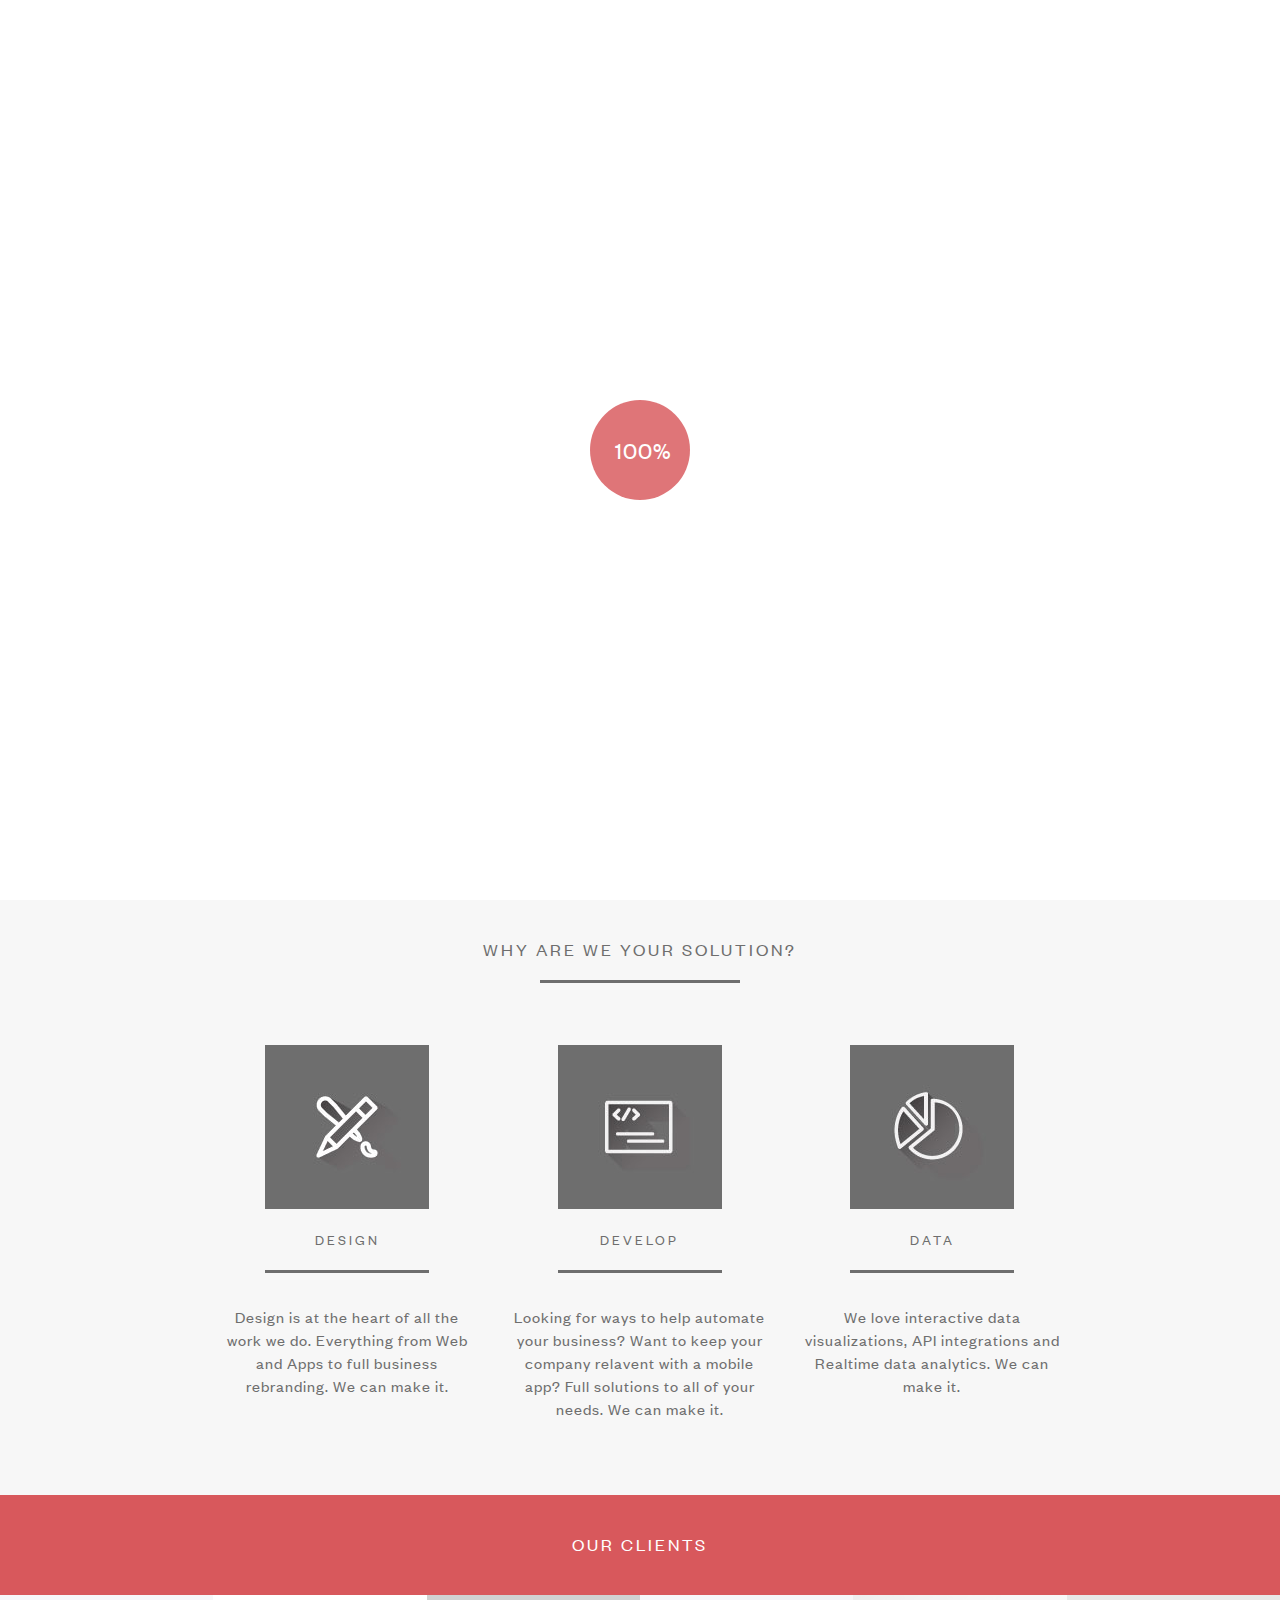
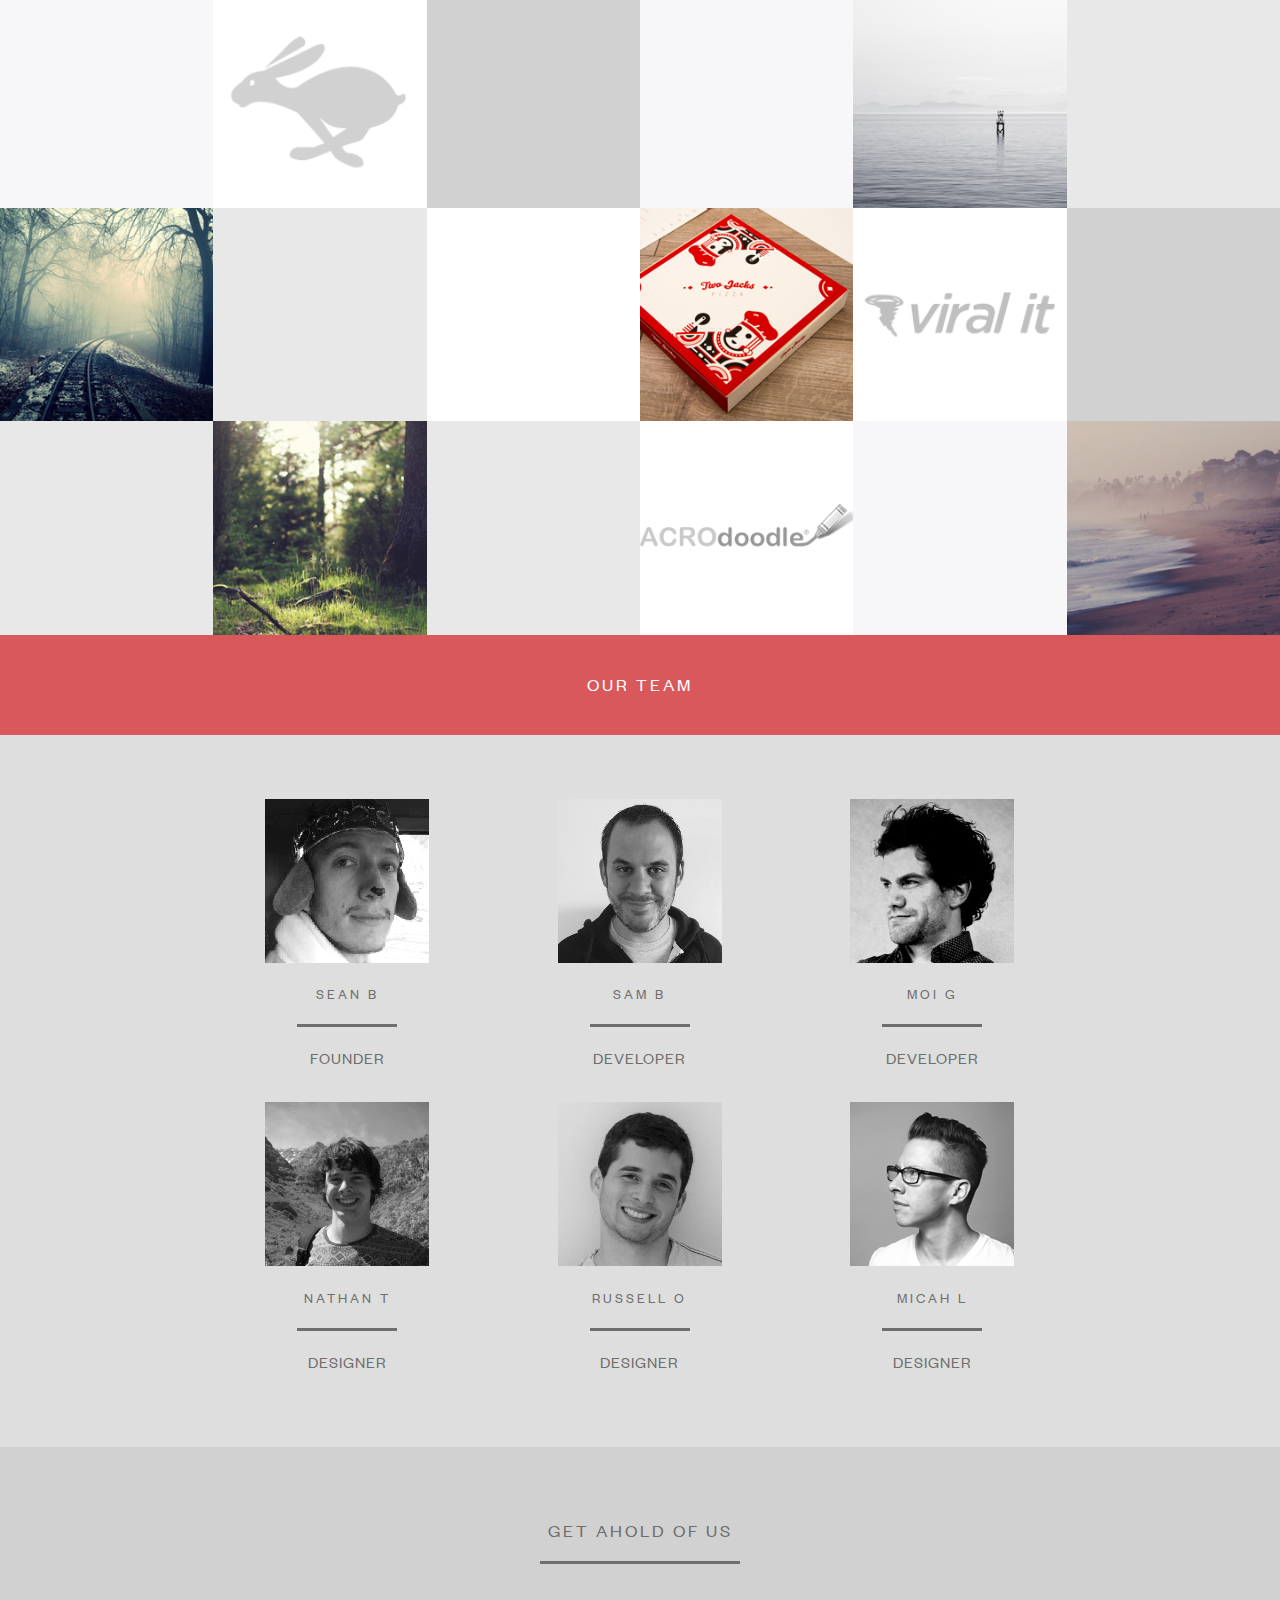
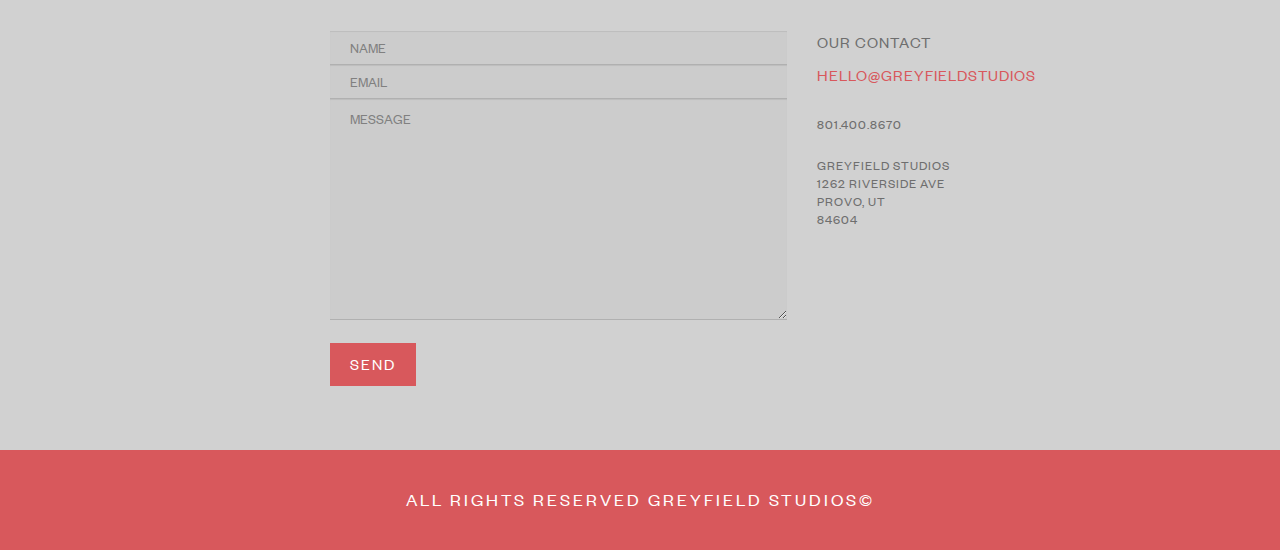
==== commit e9f39766: "Updated micahs photo, fixed salesrabbit size, slight adjustment to hr title header" ====
--- a/index.html
+++ b/index.html
@@ -56,7 +56,7 @@
                 <div class="row">
                     <div class="col-lg-11 col-centered">
                         <h4>WHAT IS GREYFIELD?</h4>
-                        <hr class="title-divider">
+                        <hr class="title-divider-main">
                         <p class="intro-text-italic">
                             Your brilliant idea shouldn't fail just because the technology wasn't there.
                         </p>
--- a/css/greyfield.css
+++ b/css/greyfield.css
@@ -41,6 +41,15 @@
 section {
     padding: 5% 0;
     text-align: center;
+}
+
+
+hr.title-divider-main {
+    border-top: 3px solid #6e6e6e;
+    color: #6e6e6e;
+    padding-bottom: 5%;
+    width: 200px;
+    margin-bottom: 0;
 }
 
 hr.title-divider {
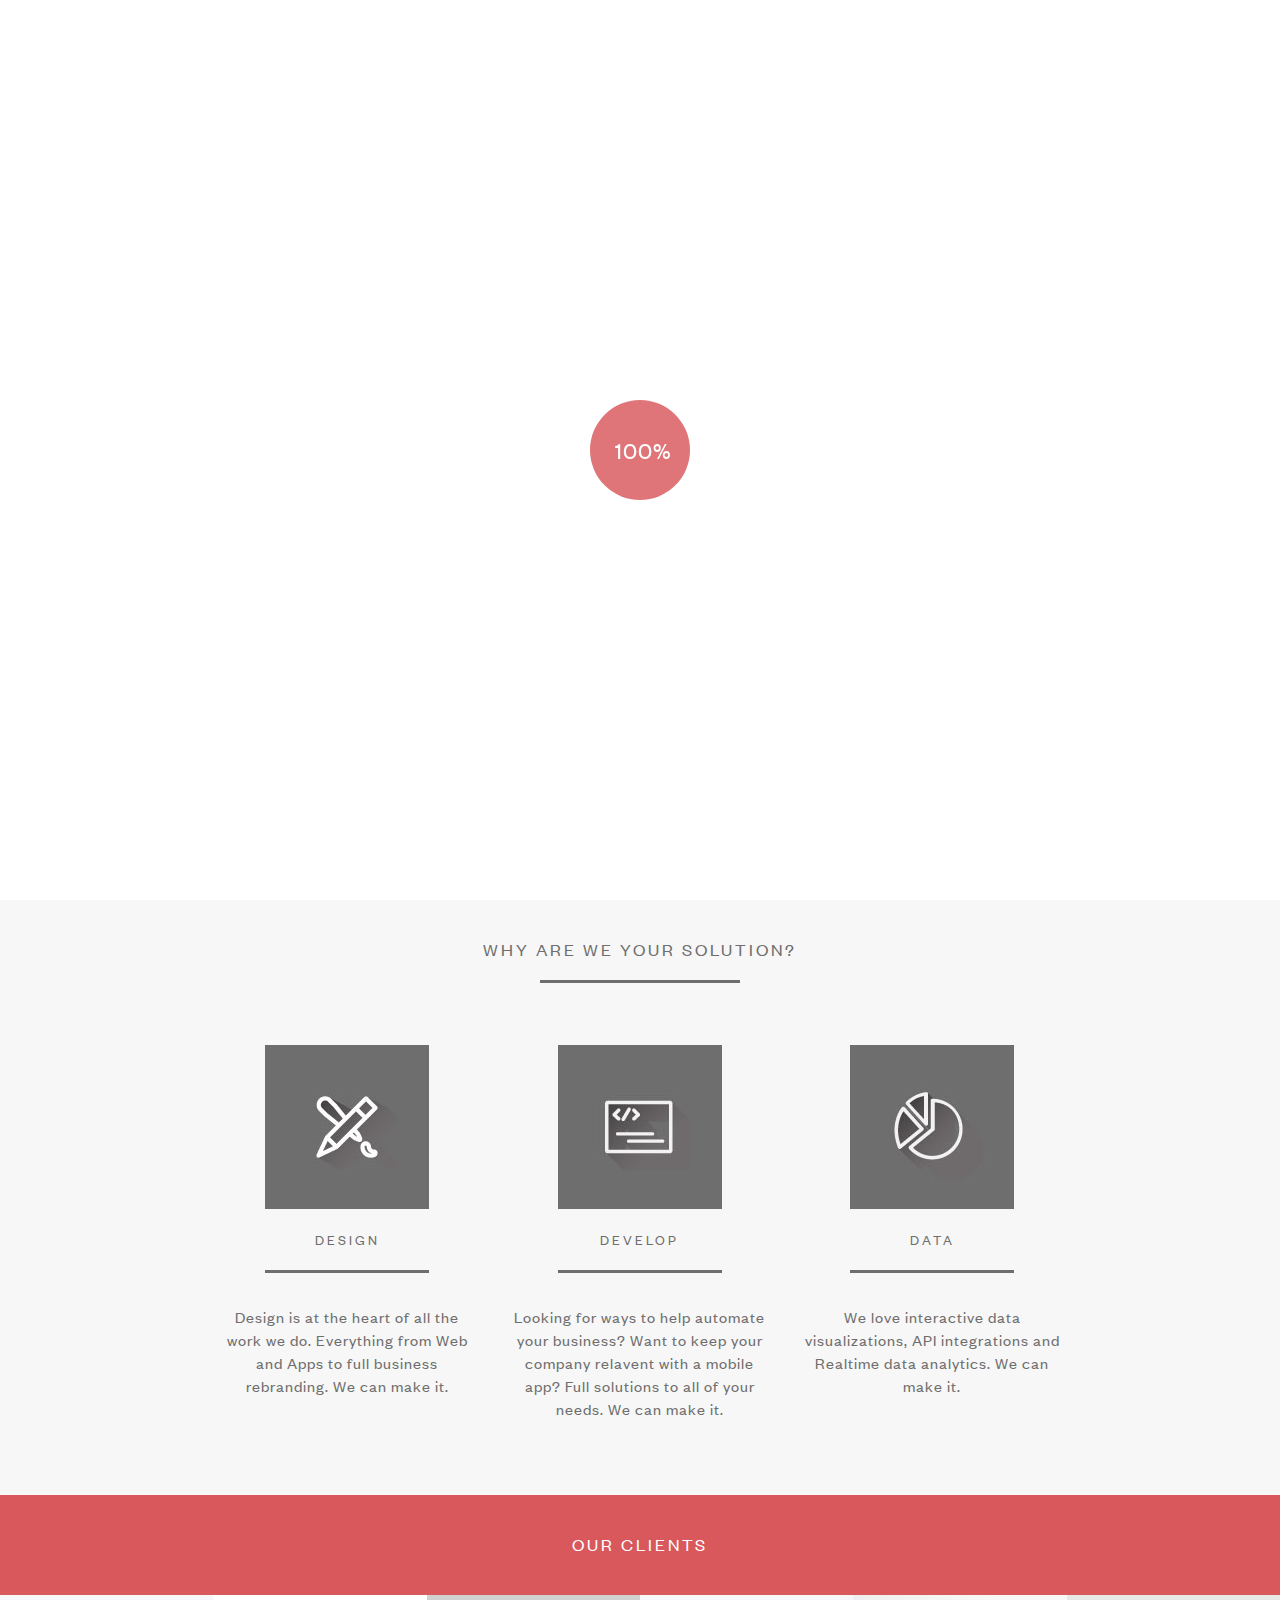
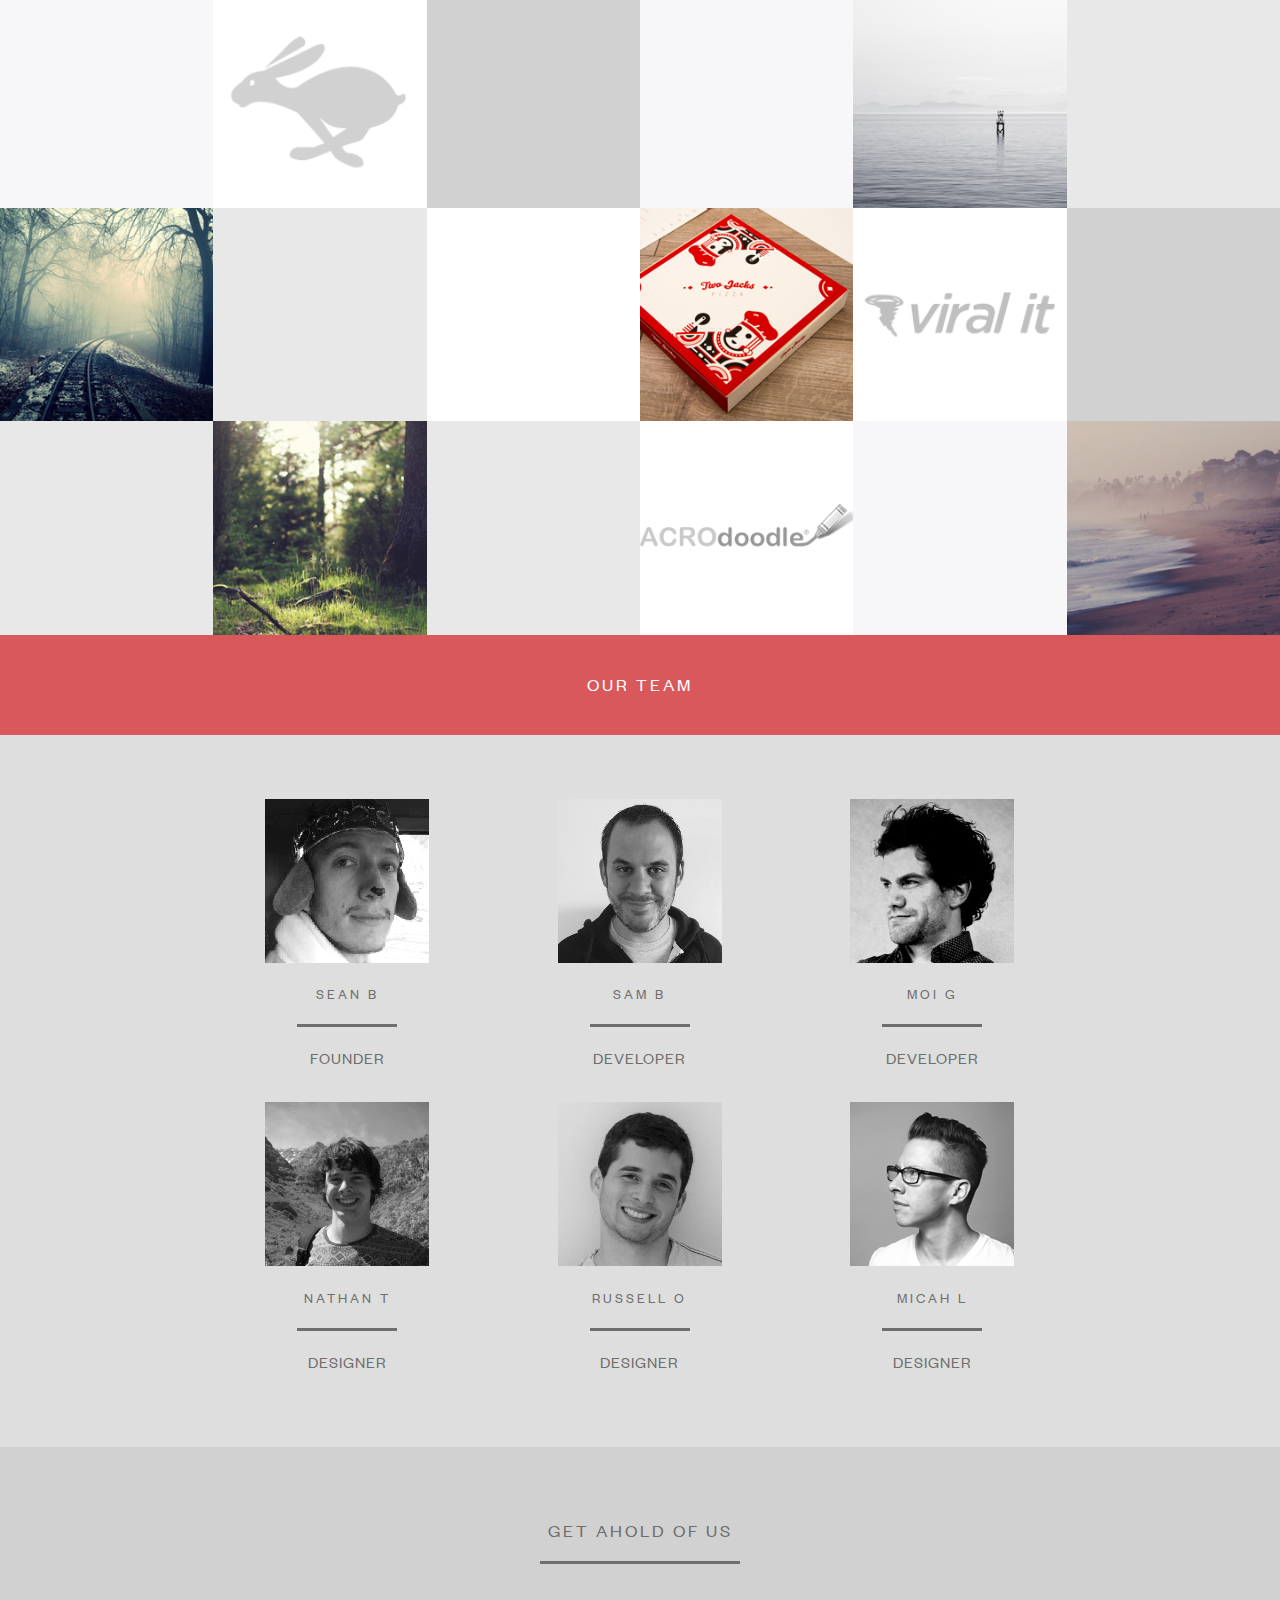
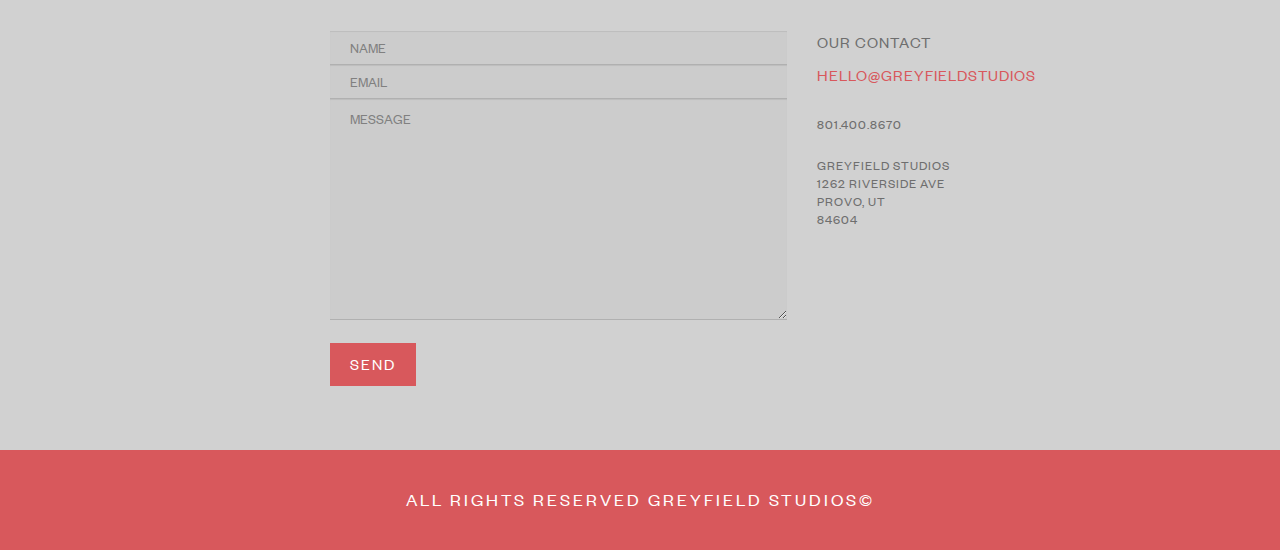
==== commit bf38210f: "Updating google analytics" ====
--- a/index.html
+++ b/index.html
@@ -27,13 +27,13 @@
 
         <!-- Analytics -->
         <script>
-            (function(i,s,o,g,r,a,m){i['GoogleAnalyticsObject']=r;i[r]=i[r]||function(){
-            (i[r].q=i[r].q||[]).push(arguments)},i[r].l=1*new Date();a=s.createElement(o),
-            m=s.getElementsByTagName(o)[0];a.async=1;a.src=g;m.parentNode.insertBefore(a,m)
-            })(window,document,'script','//www.google-analytics.com/analytics.js','ga');
-
-            ga('create', 'UA-53917622-1', 'auto');
-            ga('send', 'pageview');
+              (function(i,s,o,g,r,a,m){i['GoogleAnalyticsObject']=r;i[r]=i[r]||function(){
+              (i[r].q=i[r].q||[]).push(arguments)},i[r].l=1*new Date();a=s.createElement(o),
+              m=s.getElementsByTagName(o)[0];a.async=1;a.src=g;m.parentNode.insertBefore(a,m)
+              })(window,document,'script','//www.google-analytics.com/analytics.js','ga');
+
+              ga('create', 'UA-57468204-1', 'auto');
+              ga('send', 'pageview');
         </script>
         <!-- End Analytics -->
     </head>
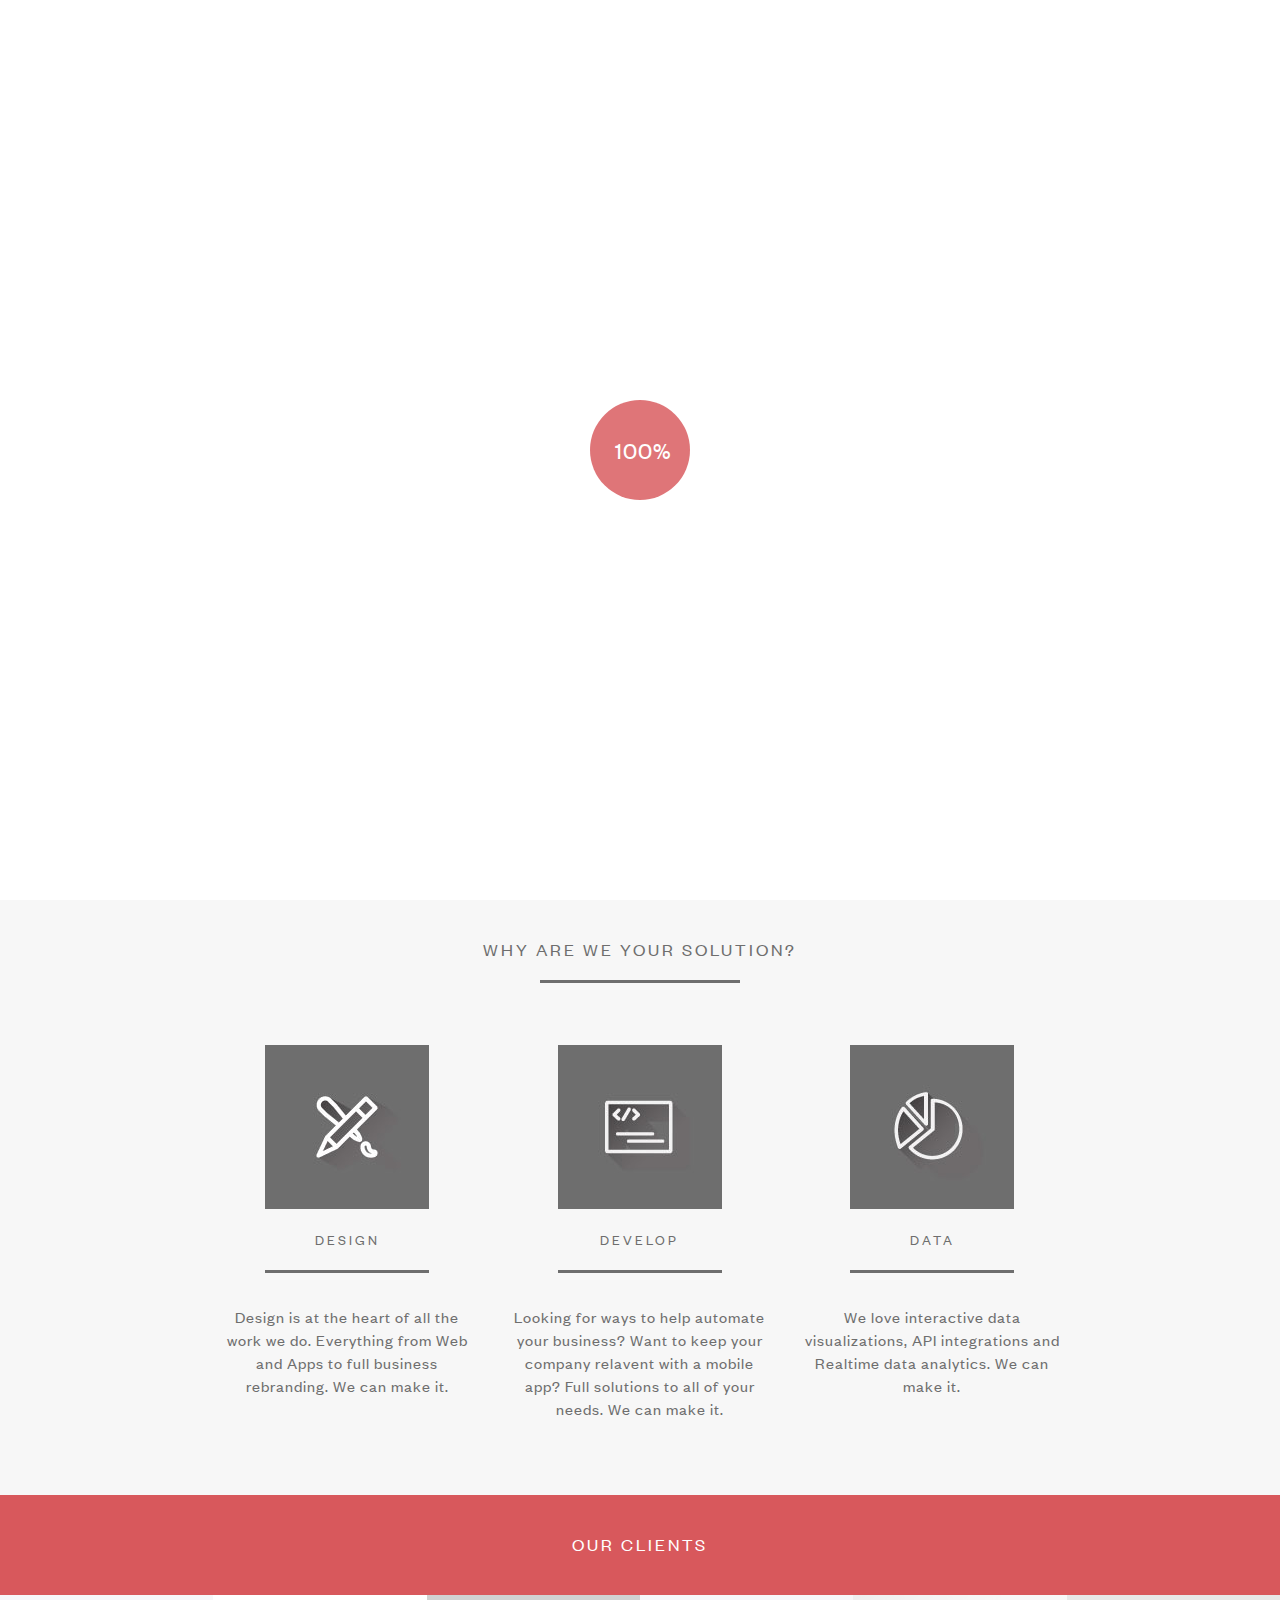
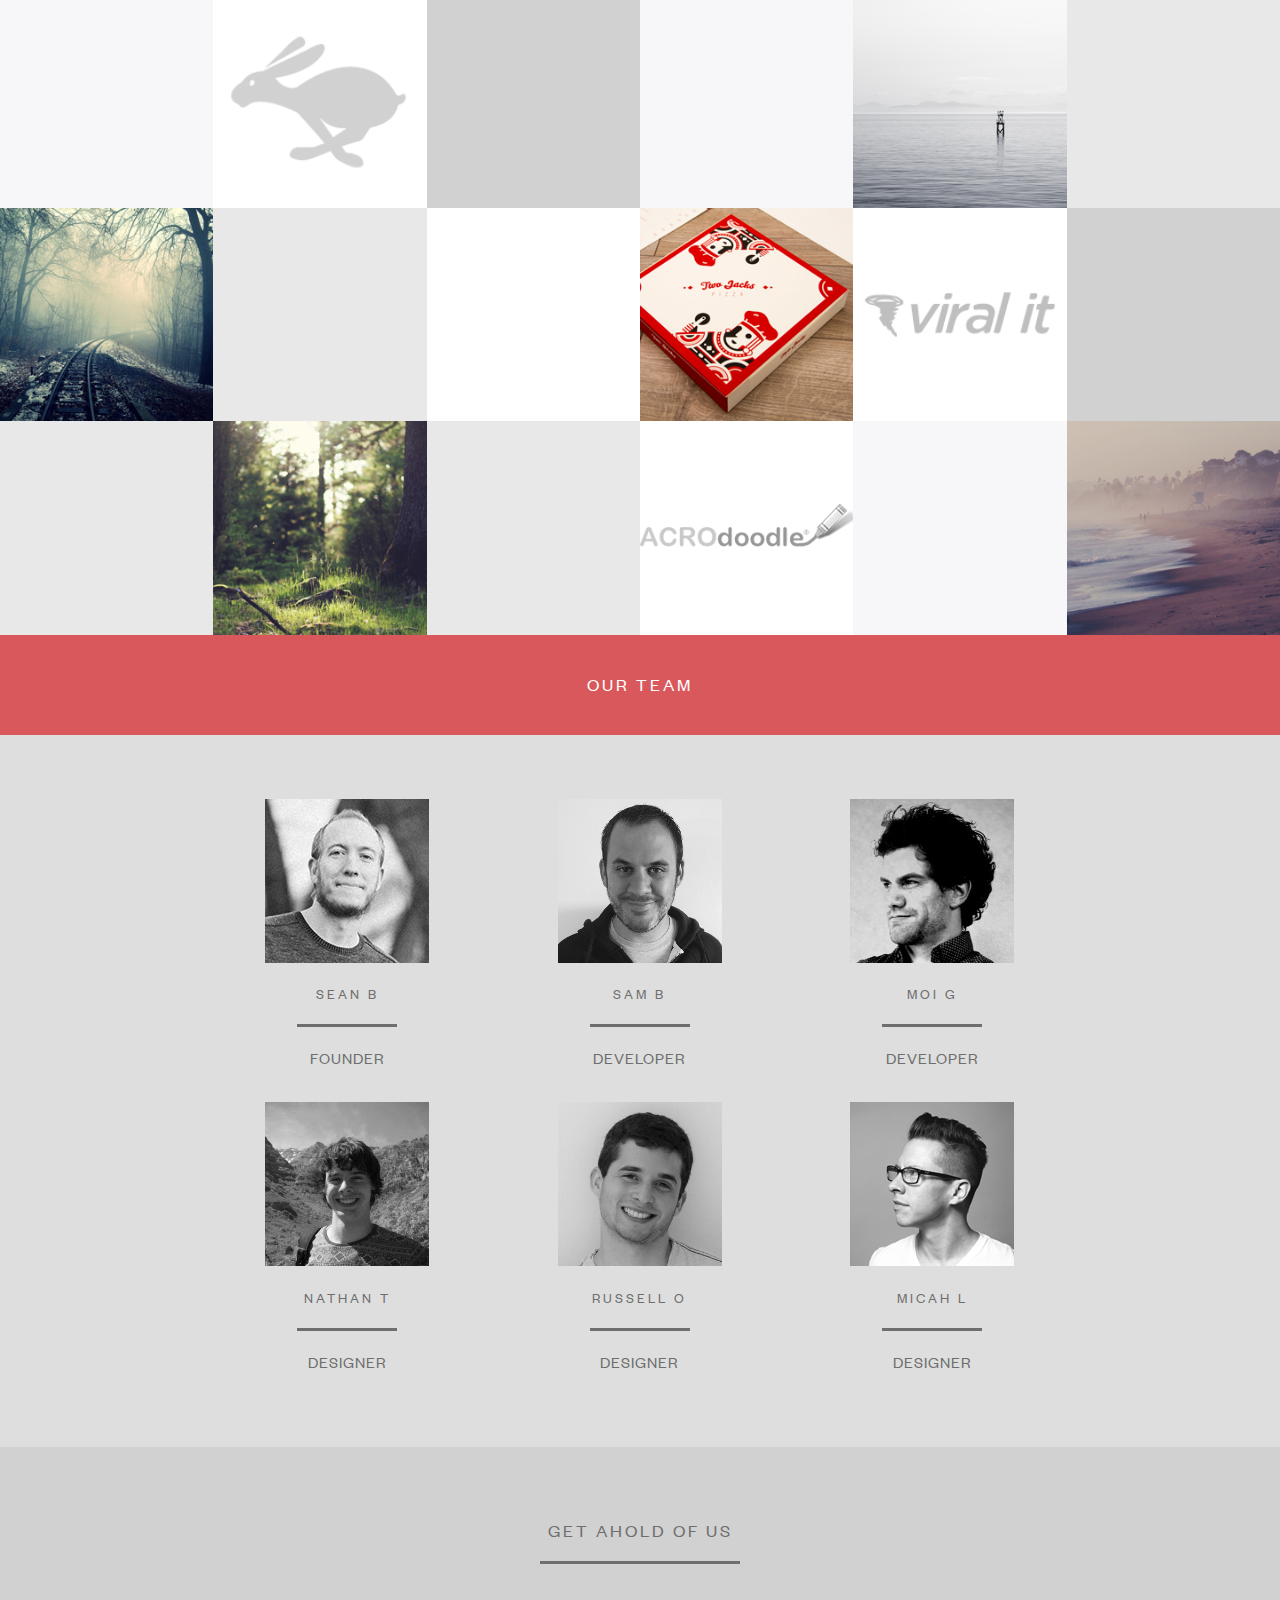
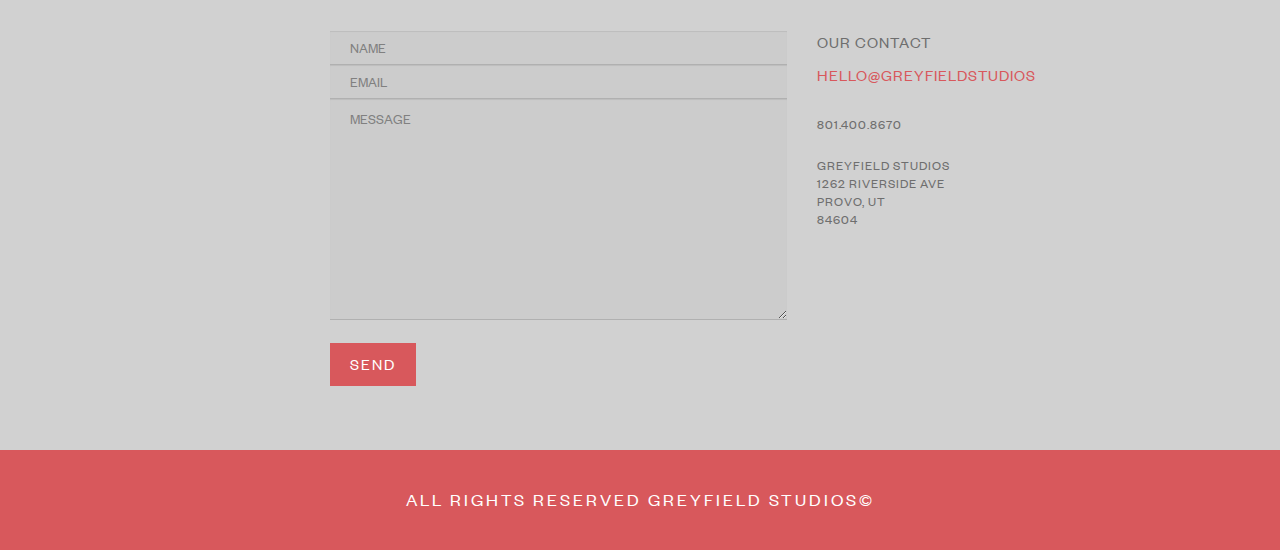
==== commit e8d92897: "Moving images into team directory, updated image for sean" ====
--- a/index.html
+++ b/index.html
@@ -240,19 +240,19 @@
                     <div class="col-lg-9 col-centered">
                         <div class="row">
                             <div class="col-sm-4">
-                                <img src="img/sean.jpg">
+                                <img src="img/team/sean.jpg">
                                 <h5 class="subtitle">SEAN B</h5>
                                 <hr class="profile-divider">
                                 <p>FOUNDER</p>
                             </div>
                             <div class="col-sm-4">
-                                <img src="img/sam.jpg" alt="Freelance web and mobile development">
+                                <img src="img/team/sam.jpg" alt="Freelance web and mobile development">
                                 <h5 class="subtitle">SAM B</h5>
                                 <hr class="profile-divider">
                                 <p>DEVELOPER</p>
                             </div>
                             <div class="col-sm-4">
-                                <img src="img/moi.jpg" alt="">
+                                <img src="img/team/moi.jpg" alt="">
                                 <h5 class="subtitle">MOI G</h5>
                                 <hr class="profile-divider">
                                 <p>DEVELOPER</p>
@@ -267,13 +267,13 @@
                                 <p>DESIGNER</p>
                             </div>
                             <div class="col-sm-4">
-                                <img src="img/russell.jpg" alt="Freelance web and mobile development">
+                                <img src="img/team/russell.jpg" alt="Freelance web and mobile development">
                                 <h5 class="subtitle">RUSSELL O</h5>
                                 <hr class="profile-divider">
                                 <p>DESIGNER</p>
                             </div>
                             <div class="col-sm-4">
-                                <img src="img/micah.jpg" alt="">
+                                <img src="img/team/micah.jpg" alt="">
                                 <h5 class="subtitle">MICAH L</h5>
                                 <hr class="profile-divider">
                                 <p>DESIGNER</p>
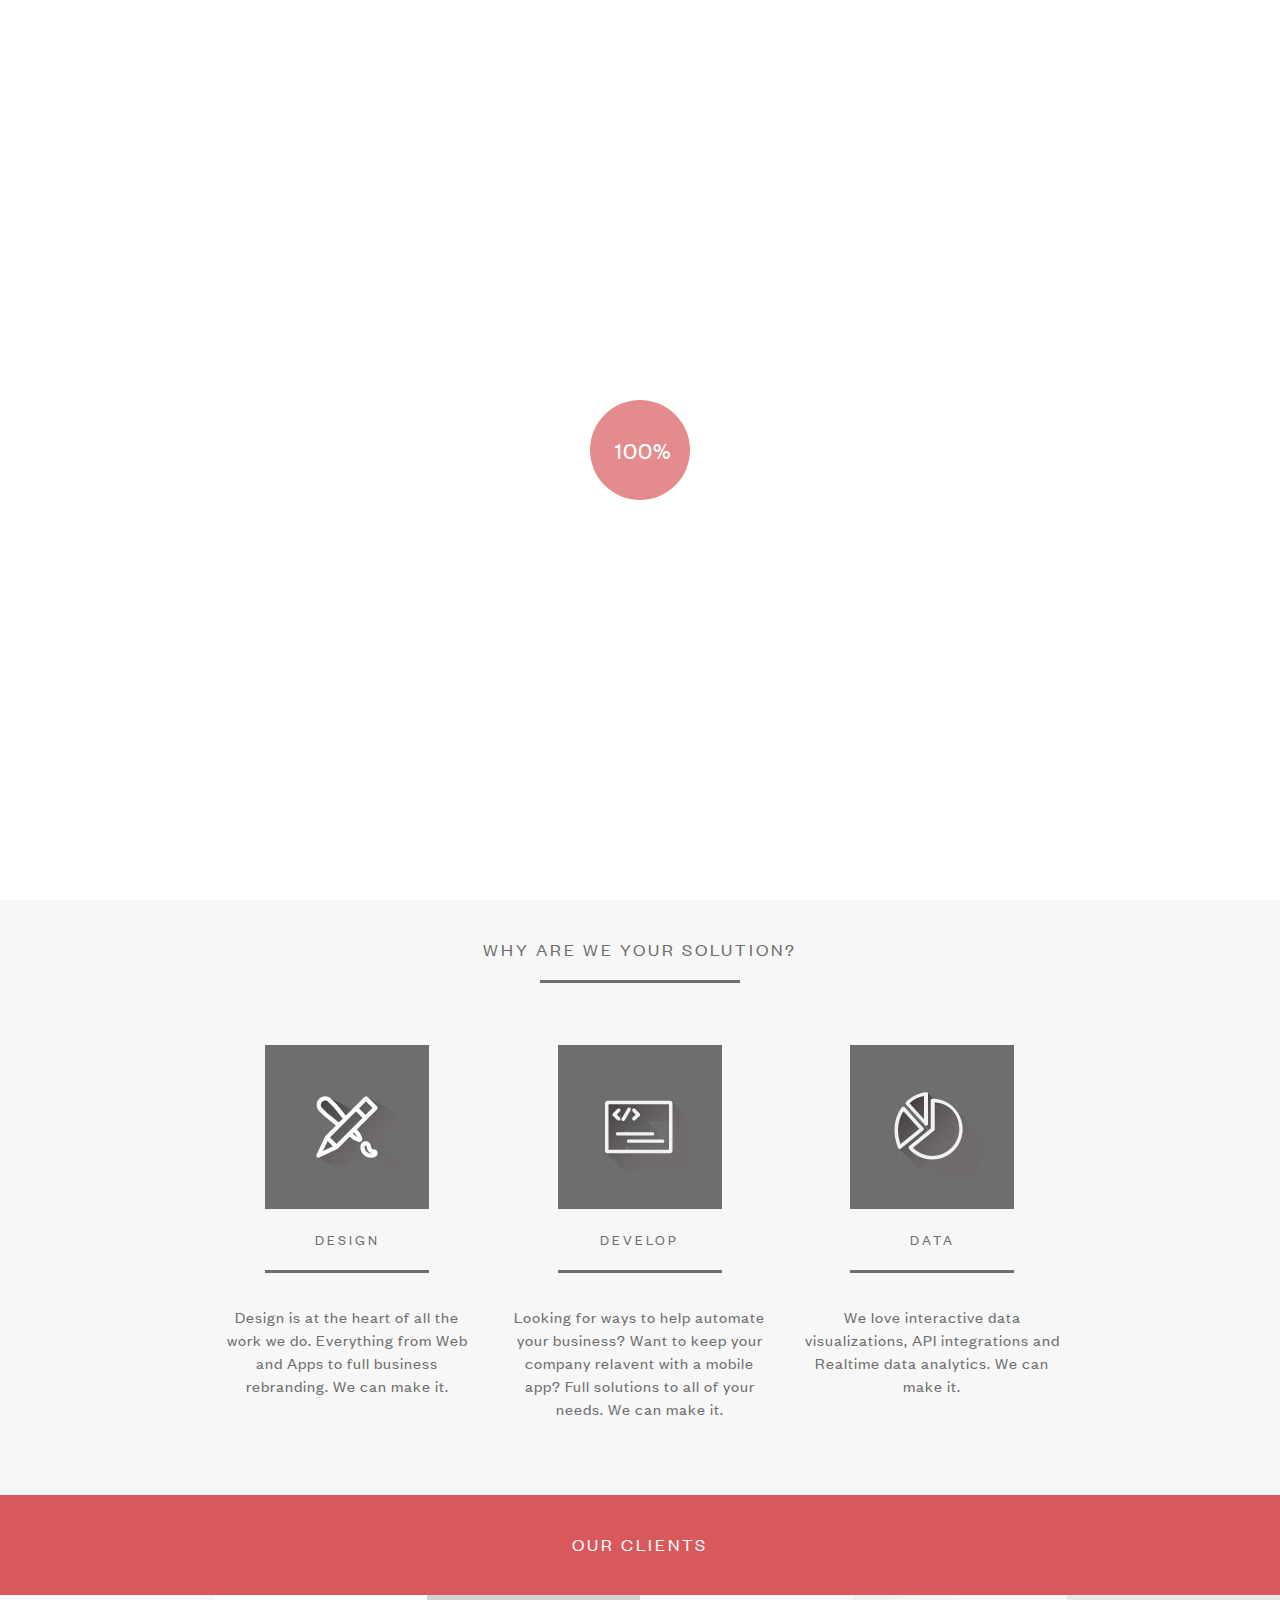
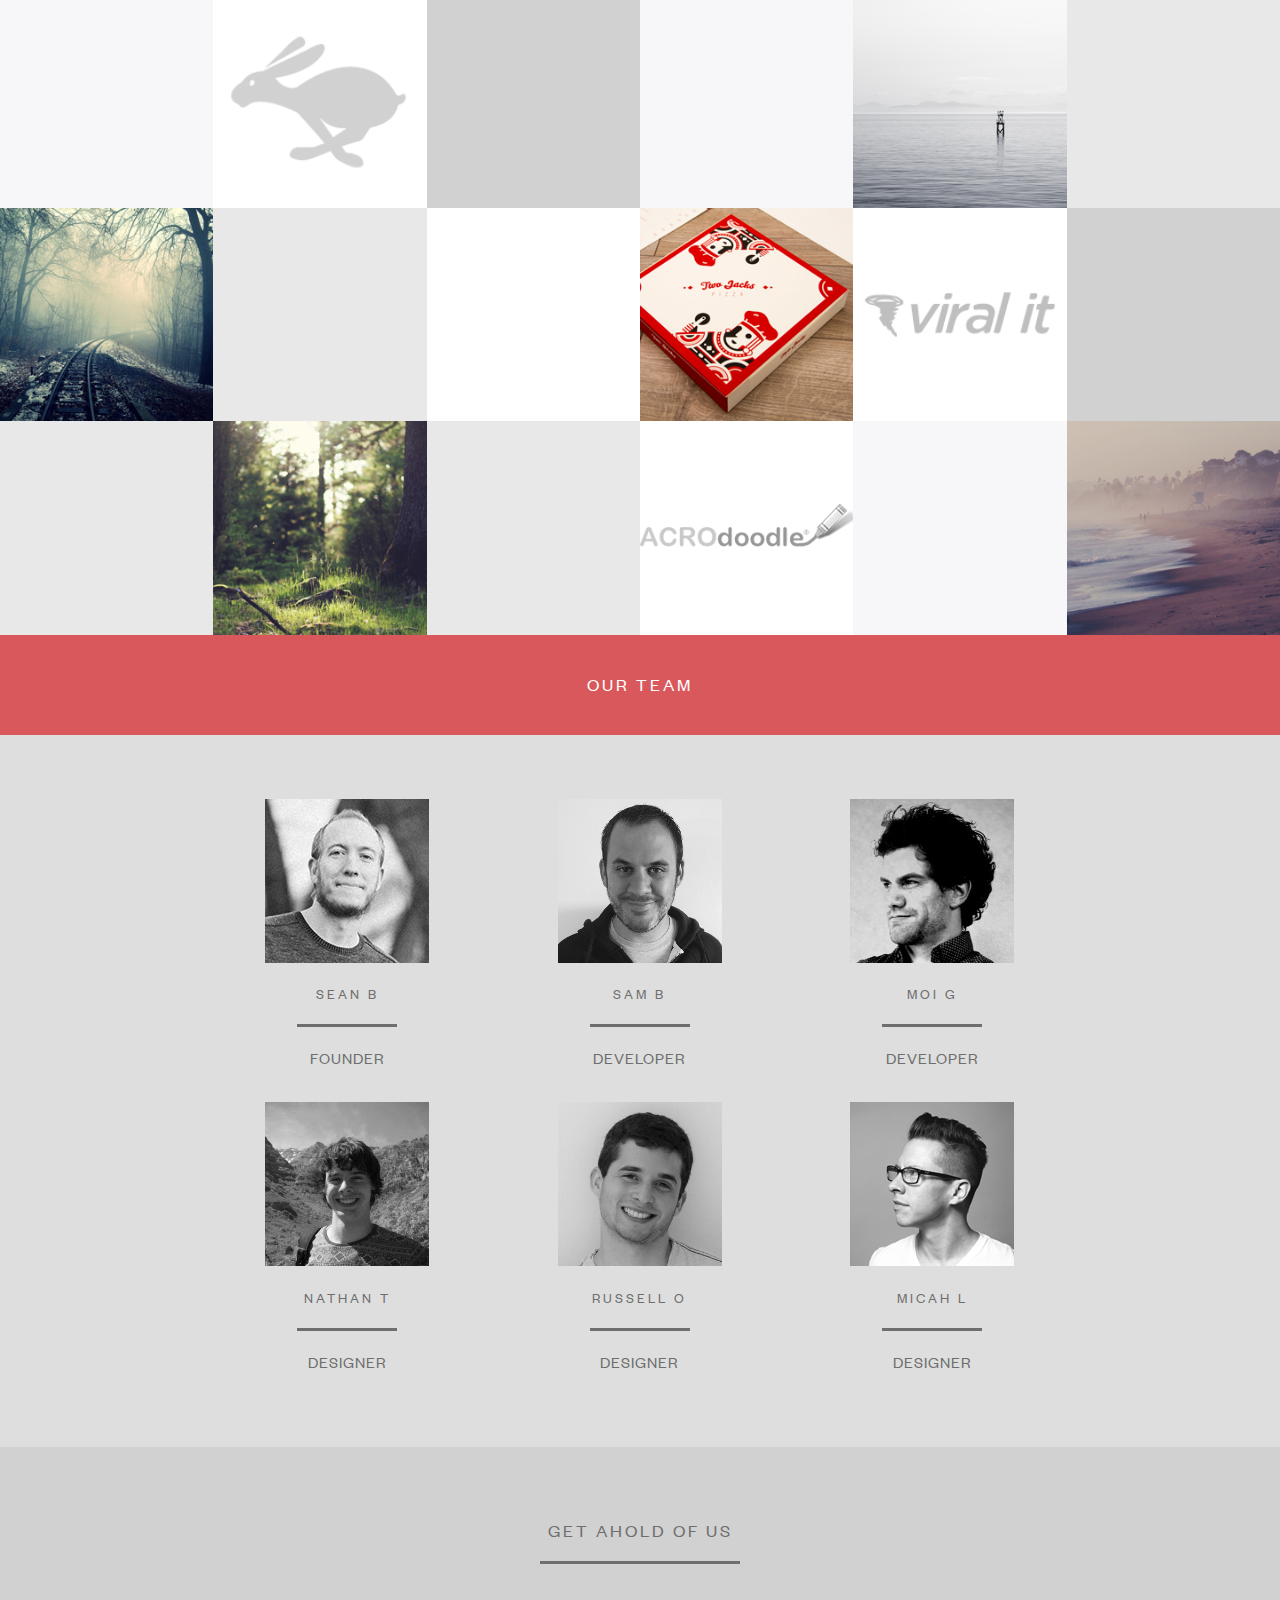
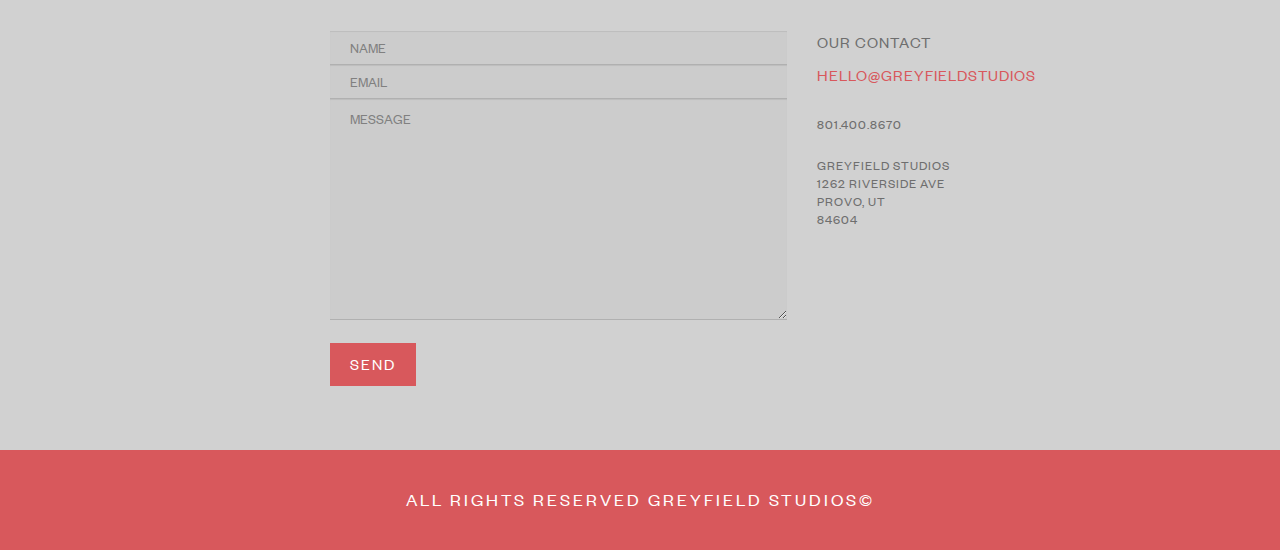
==== commit 39ecd9a8: "Moved nathan to team, updated and cleaned up grefield.js and contact.php a bit. updated index" ====
--- a/index.html
+++ b/index.html
@@ -261,7 +261,7 @@
                         <br>
                         <div class="row">
                             <div class="col-sm-4">
-                                <img src="img/nathan.jpg">
+                                <img src="img/team/nathan.jpg">
                                 <h5 class="subtitle">NATHAN T</h5>
                                 <hr class="profile-divider">
                                 <p>DESIGNER</p>
